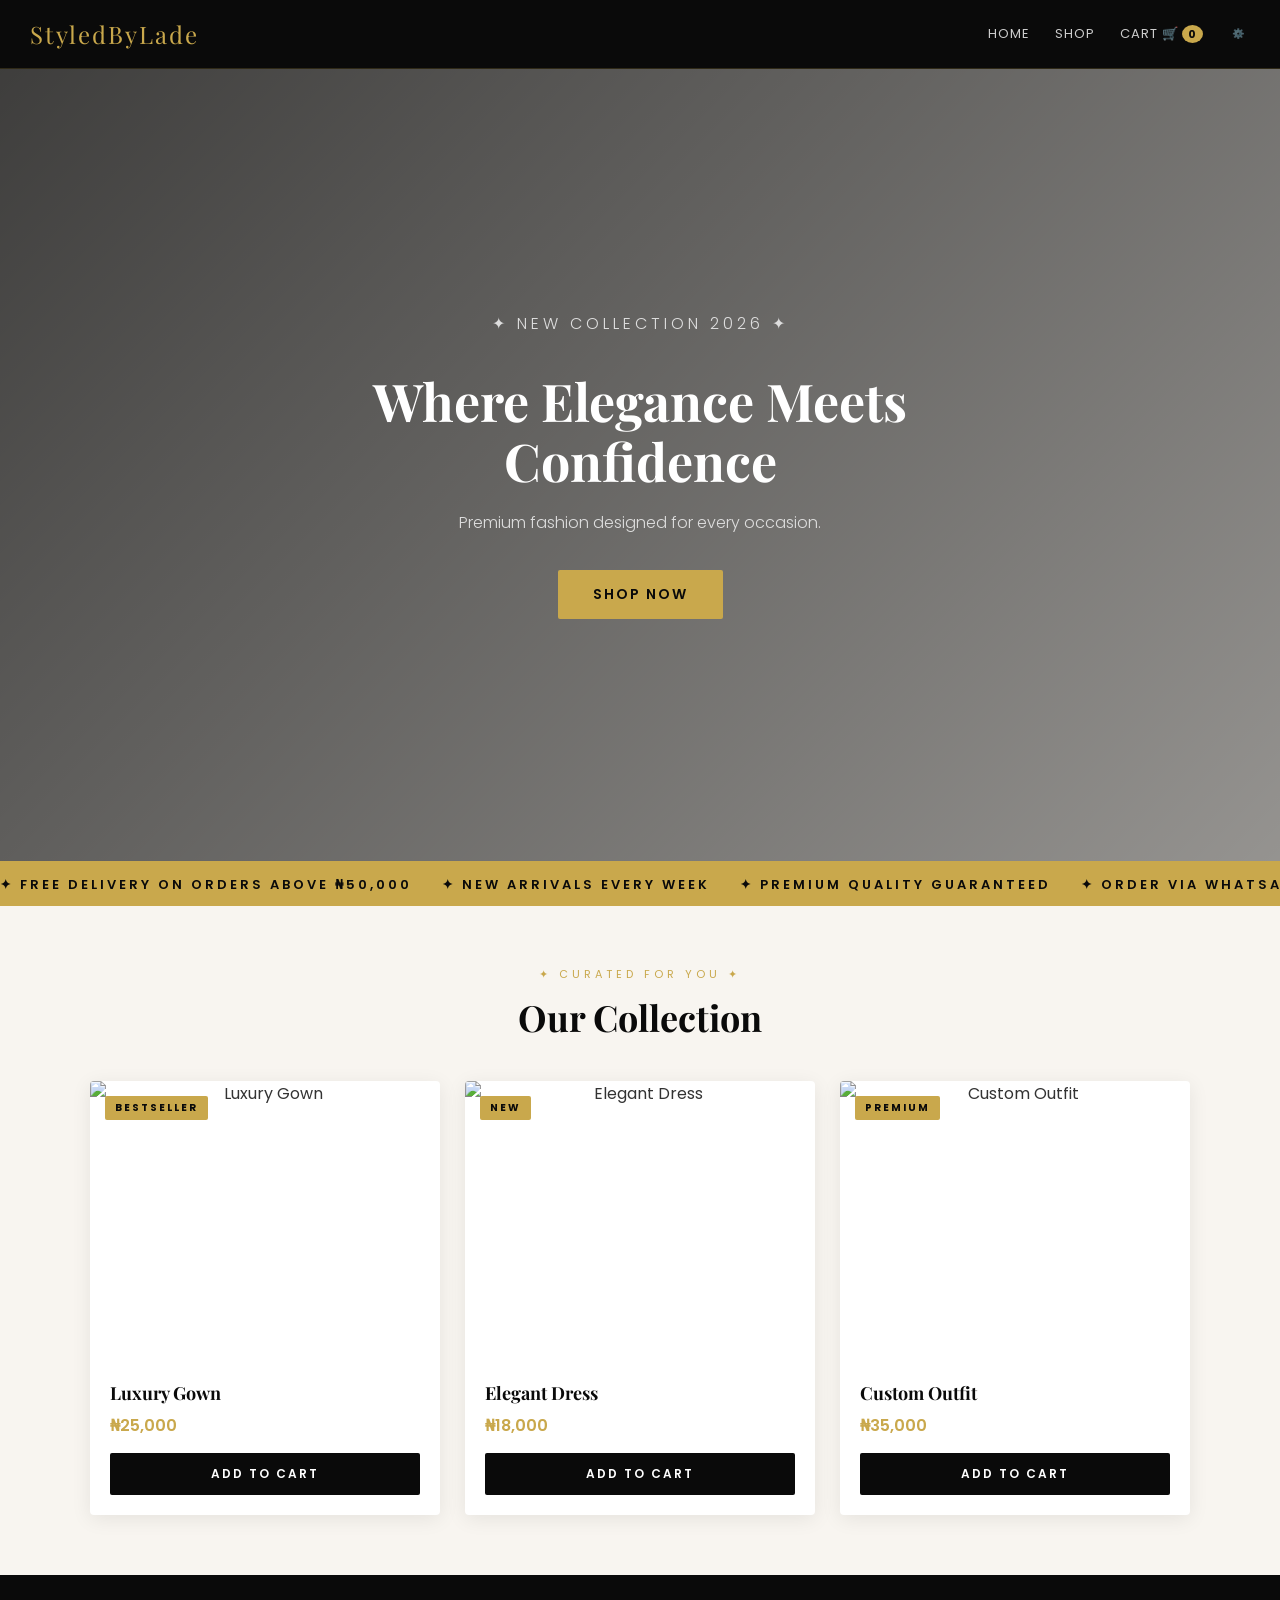
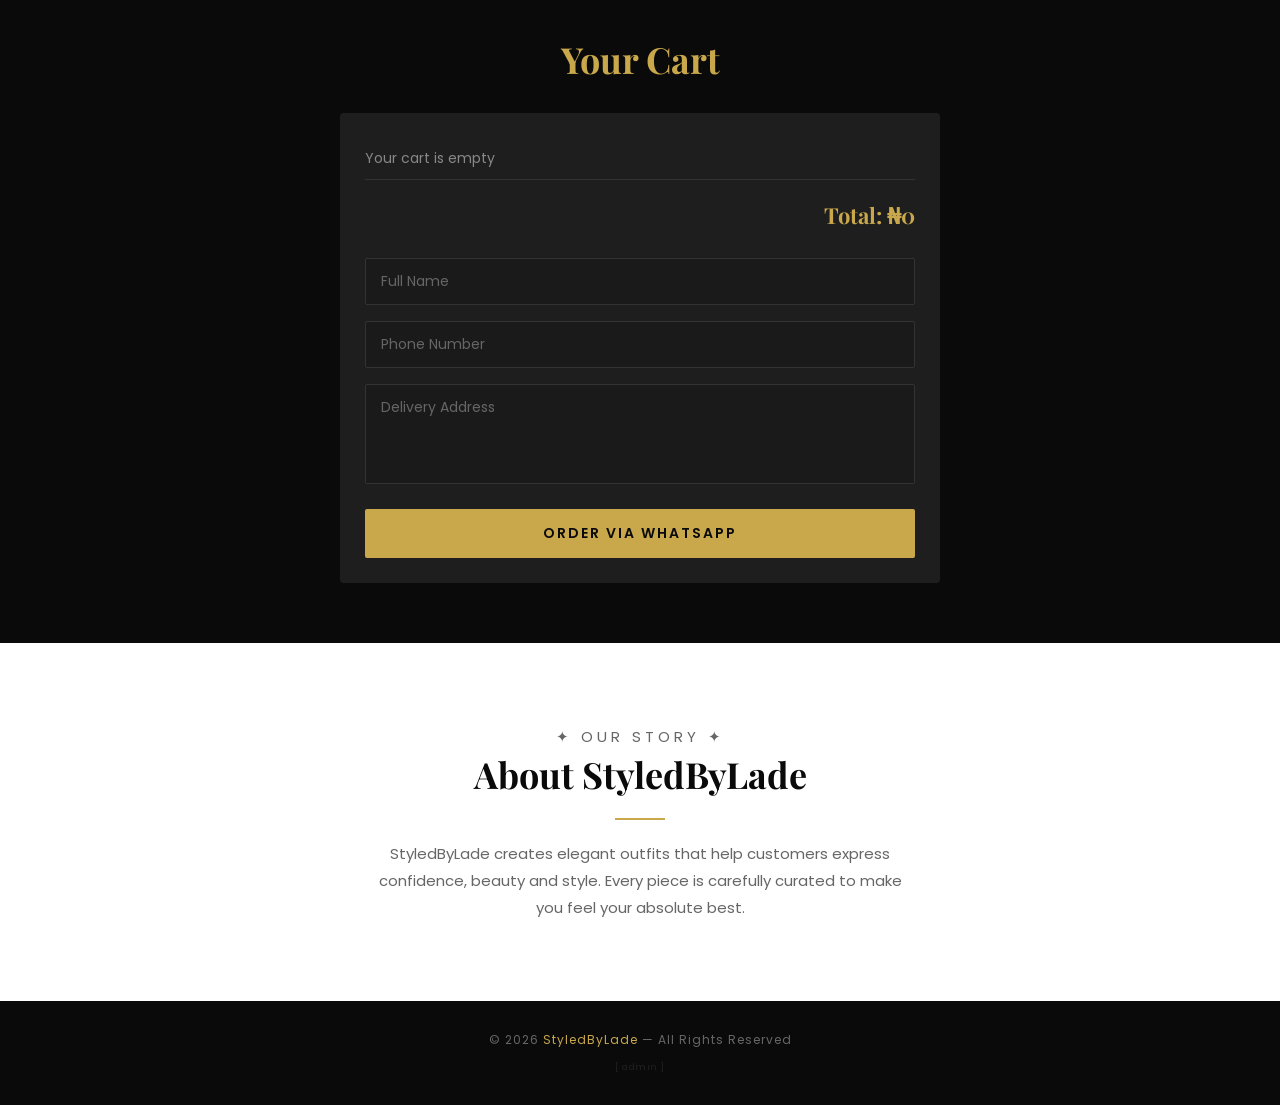
==== index.html @ d4e660d4 "Update index.html" ====
<!DOCTYPE html>
<html lang="en">
<head>
<meta charset="UTF-8">
<meta name="viewport" content="width=device-width, initial-scale=1.0">
<title>StyledByLade | Luxury Fashion</title>
<link href="https://fonts.googleapis.com/css2?family=Playfair+Display:wght@400;700&family=Poppins:wght@300;400;600&display=swap" rel="stylesheet">
<style>
* { margin:0; padding:0; box-sizing:border-box; }

:root {
  --gold: #c9a84c;
  --gold-light: #f0d080;
  --black: #0a0a0a;
  --dark: #111;
  --grey: #1e1e1e;
  --light: #f8f5f0;
  --text: #333;
}

body { background: var(--light); color: var(--text); font-family: 'Poppins', sans-serif; }

header {
  background: var(--black);
  padding: 18px 30px;
  display: flex;
  justify-content: space-between;
  align-items: center;
  position: sticky;
  top: 0;
  z-index: 100;
  border-bottom: 1px solid #c9a84c33;
  flex-wrap: wrap;
  gap: 15px;
}
.logo {
  font-family: 'Playfair Display', serif;
  font-size: 24px;
  color: var(--gold);
  letter-spacing: 2px;
}
nav {
  display: flex;
  align-items: center;
  gap: 5px;
  flex-wrap: wrap;
}
nav a {
  color: #ccc;
  text-decoration: none;
  font-size: 13px;
  padding: 6px 10px;
  letter-spacing: 1px;
  text-transform: uppercase;
  transition: color 0.2s;
  border-radius: 3px;
}
nav a:hover { color: var(--gold); background: rgba(201,168,76,0.08); }
.cart-count {
  background: var(--gold);
  color: var(--black);
  border-radius: 50%;
  padding: 1px 6px;
  font-size: 11px;
  font-weight: bold;
  margin-left: 3px;
}

/* ===== SUBTLE ADMIN LINK - HIDDEN IN PLAIN SIGHT ===== */
/* Very small, discreet, blends with the theme - only you will know */
.subtle-admin {
  color: #555 !important;
  font-size: 10px !important;
  letter-spacing: 0.5px !important;
  padding: 4px 6px !important;
  margin-left: 8px !important;
  background: transparent !important;
  border: none !important;
  opacity: 0.55 !important;
  transition: opacity 0.2s !important;
}
.subtle-admin:hover {
  opacity: 1 !important;
  color: var(--gold) !important;
  background: transparent !important;
}

/* Tiny admin link in footer - almost invisible but clickable */
.tiny-admin-footer {
  display: inline-block;
  margin-top: 12px;
  color: #444 !important;
  font-size: 9px !important;
  text-decoration: none;
  letter-spacing: 0.5px;
  opacity: 0.4;
  transition: opacity 0.2s;
}
.tiny-admin-footer:hover {
  opacity: 0.8;
  color: var(--gold) !important;
}

.hero {
  background: linear-gradient(135deg, rgba(0,0,0,0.75), rgba(0,0,0,0.4)),
              url("https://images.unsplash.com/photo-1496747611176-843222e1e57c") center/cover;
  height: 88vh;
  display: flex;
  align-items: center;
  justify-content: center;
  text-align: center;
  color: white;
  padding: 20px;
}
.hero-inner { max-width: 700px; }
.hero-tag {
  font-size: 12px;
  letter-spacing: 4px;
  text-transform: uppercase;
  color: var(--gold);
  margin-bottom: 20px;
}
.hero h1 {
  font-family: 'Playfair Display', serif;
  font-size: 52px;
  line-height: 1.15;
  margin-bottom: 20px;
}
.hero p { font-size: 16px; color: #ddd; margin-bottom: 35px; font-weight: 300; }
.btn-gold {
  background: var(--gold);
  color: var(--black);
  border: none;
  padding: 14px 35px;
  font-family: 'Poppins', sans-serif;
  font-weight: 600;
  font-size: 14px;
  letter-spacing: 2px;
  text-transform: uppercase;
  border-radius: 2px;
  cursor: pointer;
  transition: background 0.2s, transform 0.1s;
}
.btn-gold:hover { background: var(--gold-light); transform: scale(1.03); }

.marquee-strip {
  background: var(--gold);
  color: var(--black);
  padding: 10px 0;
  overflow: hidden;
  white-space: nowrap;
}
.marquee-inner {
  display: inline-block;
  animation: marquee 20s linear infinite;
  font-size: 13px;
  font-weight: 600;
  letter-spacing: 3px;
  text-transform: uppercase;
}
@keyframes marquee {
  from { transform: translateX(100vw); }
  to   { transform: translateX(-100%); }
}

.section {
  padding: 60px 20px;
  text-align: center;
}
.section-tag {
  font-size: 11px;
  letter-spacing: 4px;
  text-transform: uppercase;
  color: var(--gold);
  margin-bottom: 10px;
}
.section h2 {
  font-family: 'Playfair Display', serif;
  font-size: 36px;
  margin-bottom: 40px;
  color: var(--black);
}

.products {
  display: grid;
  grid-template-columns: 1fr;
  gap: 25px;
  max-width: 1100px;
  margin: 0 auto;
}
@media(min-width:700px) {
  .products { grid-template-columns: repeat(3, 1fr); }
}

.product {
  background: white;
  border-radius: 4px;
  overflow: hidden;
  box-shadow: 0 4px 20px rgba(0,0,0,0.08);
  transition: transform 0.2s, box-shadow 0.2s;
  position: relative;
}
.product:hover { transform: translateY(-5px); box-shadow: 0 10px 30px rgba(0,0,0,0.15); }

.product-badge {
  position: absolute;
  top: 15px;
  left: 15px;
  background: var(--gold);
  color: var(--black);
  font-size: 10px;
  font-weight: 700;
  letter-spacing: 2px;
  text-transform: uppercase;
  padding: 4px 10px;
  border-radius: 2px;
}

.product img {
  width: 100%;
  height: 280px;
  object-fit: cover;
  display: block;
}
.product-info { padding: 20px; text-align: left; }
.product-info h3 {
  font-family: 'Playfair Display', serif;
  font-size: 18px;
  margin-bottom: 8px;
  color: var(--black);
}
.product-price {
  font-size: 16px;
  font-weight: 600;
  color: var(--gold);
  margin-bottom: 15px;
}
.btn-cart {
  width: 100%;
  background: var(--black);
  color: white;
  border: none;
  padding: 12px;
  font-family: 'Poppins', sans-serif;
  font-size: 12px;
  font-weight: 600;
  letter-spacing: 2px;
  text-transform: uppercase;
  border-radius: 2px;
  cursor: pointer;
  transition: background 0.2s;
}
.btn-cart:hover { background: var(--gold); color: var(--black); }

.cart-section {
  background: var(--black);
  color: white;
  padding: 60px 20px;
}
.cart-section h2 {
  font-family: 'Playfair Display', serif;
  font-size: 36px;
  color: var(--gold);
  margin-bottom: 30px;
  text-align: center;
}
.cart-box {
  max-width: 600px;
  margin: 0 auto;
  background: var(--grey);
  border-radius: 4px;
  padding: 25px;
}
#cartItems p {
  border-bottom: 1px solid #333;
  padding: 10px 0;
  font-size: 14px;
  display: flex;
  justify-content: space-between;
}
#total {
  font-family: 'Playfair Display', serif;
  font-size: 22px;
  color: var(--gold);
  text-align: right;
  margin: 20px 0;
}
.cart-empty {
  color: #888;
  text-align: center;
  padding: 20px 0;
  font-size: 14px;
}

input, textarea {
  width: 100%;
  padding: 12px 15px;
  margin: 8px 0;
  border: 1px solid #333;
  background: #1a1a1a;
  color: white;
  font-family: 'Poppins', sans-serif;
  font-size: 14px;
  border-radius: 2px;
  outline: none;
  transition: border 0.2s;
}
input:focus, textarea:focus { border-color: var(--gold); }
input::placeholder, textarea::placeholder { color: #666; }
textarea { height: 100px; resize: none; }

.about-section {
  background: white;
  padding: 80px 20px;
  text-align: center;
}
.about-section h2 {
  font-family: 'Playfair Display', serif;
  font-size: 36px;
  margin-bottom: 20px;
  color: var(--black);
}
.about-section p {
  max-width: 550px;
  margin: 0 auto;
  color: #666;
  line-height: 1.8;
  font-size: 15px;
}
.gold-line {
  width: 50px;
  height: 2px;
  background: var(--gold);
  margin: 20px auto;
}

footer {
  background: var(--black);
  color: #666;
  text-align: center;
  padding: 30px 20px;
  font-size: 12px;
  letter-spacing: 1px;
}
footer span { color: var(--gold); }

#toast {
  display: none;
  position: fixed;
  bottom: 30px;
  left: 50%;
  transform: translateX(-50%);
  background: var(--gold);
  color: var(--black);
  padding: 12px 25px;
  border-radius: 2px;
  font-weight: 600;
  font-size: 13px;
  z-index: 9999;
  letter-spacing: 1px;
}

@media (max-width: 650px) {
  header { flex-direction: column; text-align: center; }
  nav { justify-content: center; }
  .hero h1 { font-size: 36px; }
}
</style>
</head>
<body>

<header>
  <div class="logo">StyledByLade</div>
  <nav>
    <a href="#home">HOME</a>
    <a href="#shop">SHOP</a>
    <a href="#cart">CART 🛒<span class="cart-count" id="cartCount">0</span></a>
    <!-- ============================================= -->
    <!-- SUBTLE ADMIN LINK - Very small, blends in     -->
    <!-- Regular customers won't notice it             -->
    <!-- ============================================= -->
    <a href="admin.html" class="subtle-admin" title="admin">⚙️</a>
  </nav>
</header>

<section class="hero" id="home">
  <div class="hero-inner">
    <p class="hero-tag">✦ New Collection 2026 ✦</p>
    <h1>Where Elegance Meets Confidence</h1>
    <p>Premium fashion designed for every occasion.</p>
    <button class="btn-gold" onclick="location.href='#shop'">Shop Now</button>
  </div>
</section>

<div class="marquee-strip">
  <span class="marquee-inner">
    ✦ FREE DELIVERY ON ORDERS ABOVE ₦50,000 &nbsp;&nbsp;&nbsp;
    ✦ NEW ARRIVALS EVERY WEEK &nbsp;&nbsp;&nbsp;
    ✦ PREMIUM QUALITY GUARANTEED &nbsp;&nbsp;&nbsp;
    ✦ ORDER VIA WHATSAPP &nbsp;&nbsp;&nbsp;
  </span>
</div>

<section class="section" id="shop">
  <p class="section-tag">✦ Curated For You ✦</p>
  <h2>Our Collection</h2>
  <div class="products" id="productsGrid"></div>
</section>

<section class="cart-section" id="cart">
  <h2>Your Cart</h2>
  <div class="cart-box">
    <div id="cartItems"><p class="cart-empty">Your cart is empty</p></div>
    <h3 id="total">Total: ₦0</h3>
    <input id="name" placeholder="Full Name">
    <input id="phone" placeholder="Phone Number">
    <textarea id="address" placeholder="Delivery Address"></textarea>
    <button class="btn-gold" style="width:100%;margin-top:10px" onclick="sendOrder()">
      ORDER VIA WHATSAPP
    </button>
  </div>
</section>

<section class="about-section">
  <p class="section-tag">✦ Our Story ✦</p>
  <h2>About StyledByLade</h2>
  <div class="gold-line"></div>
  <p>StyledByLade creates elegant outfits that help customers express confidence, beauty and style. Every piece is carefully curated to make you feel your absolute best.</p>
</section>

<footer>
  © 2026 <span>StyledByLade</span> — All Rights Reserved
  <br>
  <!-- ============================================= -->
  <!-- TINY ADMIN LINK IN FOOTER - almost invisible   -->
  <!-- Only you know it's there!                      -->
  <!-- ============================================= -->
  <a href="admin.html" class="tiny-admin-footer">[ admin ]</a>
</footer>

<div id="toast"></div>

<script>
  const defaultProducts = [
    { id:1, name:"Luxury Gown",   price:25000, img:"https://images.unsplash.com/photo-1496747611176-843222e1e57c", badge:"Bestseller" },
    { id:2, name:"Elegant Dress", price:18000, img:"https://images.unsplash.com/photo-1483985988355-763728e1935b", badge:"New" },
    { id:3, name:"Custom Outfit", price:35000, img:"https://images.unsplash.com/photo-1515886657613-9f3515b0c78f", badge:"Premium" }
  ];

  function getProducts() {
    const saved = localStorage.getItem('sbl_products');
    return saved ? JSON.parse(saved) : defaultProducts;
  }

  function renderProducts() {
    const products = getProducts();
    const grid = document.getElementById('productsGrid');
    grid.innerHTML = '';
    products.forEach(p => {
      grid.innerHTML += `
        <div class="product">
          ${p.badge ? `<span class="product-badge">${p.badge}</span>` : ''}
          <img src="${p.img}" alt="${p.name}" onerror="this.src='https://images.unsplash.com/photo-1515886657613-9f3515b0c78f'">
          <div class="product-info">
            <h3>${escapeHtml(p.name)}</h3>
            <p class="product-price">₦${p.price.toLocaleString()}</p>
            <button class="btn-cart" onclick="addCart('${escapeHtml(p.name)}', ${p.price})">Add To Cart</button>
          </div>
        </div>`;
    });
  }
  
  function escapeHtml(str) {
    if(!str) return '';
    return str.replace(/[&<>]/g, function(m) {
      if(m === '&') return '&amp;';
      if(m === '<') return '&lt;';
      if(m === '>') return '&gt;';
      return m;
    });
  }

  let cart = [];

  function addCart(name, price) {
    cart.push({ name, price });
    displayCart();
    document.getElementById('cartCount').textContent = cart.length;
    showToast('✦ Added to cart!');
  }

  function displayCart() {
    const items = document.getElementById('cartItems');
    let total = 0;
    if (cart.length === 0) {
      items.innerHTML = '<p class="cart-empty">Your cart is empty</p>';
    } else {
      items.innerHTML = '';
      cart.forEach((p, i) => {
        items.innerHTML += `<p><span>${escapeHtml(p.name)}</span><span>₦${p.price.toLocaleString()} <span style="color:#c00;cursor:pointer;margin-left:10px" onclick="removeCart(${i})">✕</span></span></p>`;
        total += p.price;
      });
    }
    document.getElementById('total').textContent = 'Total: ₦' + total.toLocaleString();
  }

  function removeCart(i) {
    cart.splice(i, 1);
    displayCart();
    document.getElementById('cartCount').textContent = cart.length;
  }

  function sendOrder() {
    if (cart.length === 0) { showToast('Your cart is empty!'); return; }
    const name    = document.getElementById('name').value;
    const phone   = document.getElementById('phone').value;
    const address = document.getElementById('address').value;
    if (!name || !phone || !address) { showToast('Please fill all fields!'); return; }

    let message = `Hello StyledByLade!%0A%0ACustomer: ${name}%0APhone: ${phone}%0AAddress: ${address}%0A%0AOrder:%0A`;
    let total = 0;
    cart.forEach(p => { message += `${p.name} - ₦${p.price.toLocaleString()}%0A`; total += p.price; });
    message += `%0ATotal: ₦${total.toLocaleString()}`;

    const orders = JSON.parse(localStorage.getItem('sbl_orders') || '[]');
    orders.push({ name, phone, address, items: [...cart], total, date: new Date().toLocaleString() });
    localStorage.setItem('sbl_orders', JSON.stringify(orders));

    window.open('https://wa.me/2347061172586?text=' + message, '_blank');
    showToast('✓ Order placed!');
  }

  function showToast(msg) {
    const t = document.getElementById('toast');
    t.textContent = msg;
    t.style.display = 'block';
    setTimeout(() => t.style.display = 'none', 2500);
  }
  
  function persistCart() {
    localStorage.setItem('sbl_cart_temp', JSON.stringify(cart));
  }
  setInterval(persistCart, 1000);
  
  window.addEventListener('load', () => {
    renderProducts();
    const savedCart = localStorage.getItem('sbl_cart_temp');
    if(savedCart) {
      try {
        cart = JSON.parse(savedCart);
        displayCart();
        document.getElementById('cartCount').textContent = cart.length;
      } catch(e) {}
    }
  });
</script>
</body>
</html>
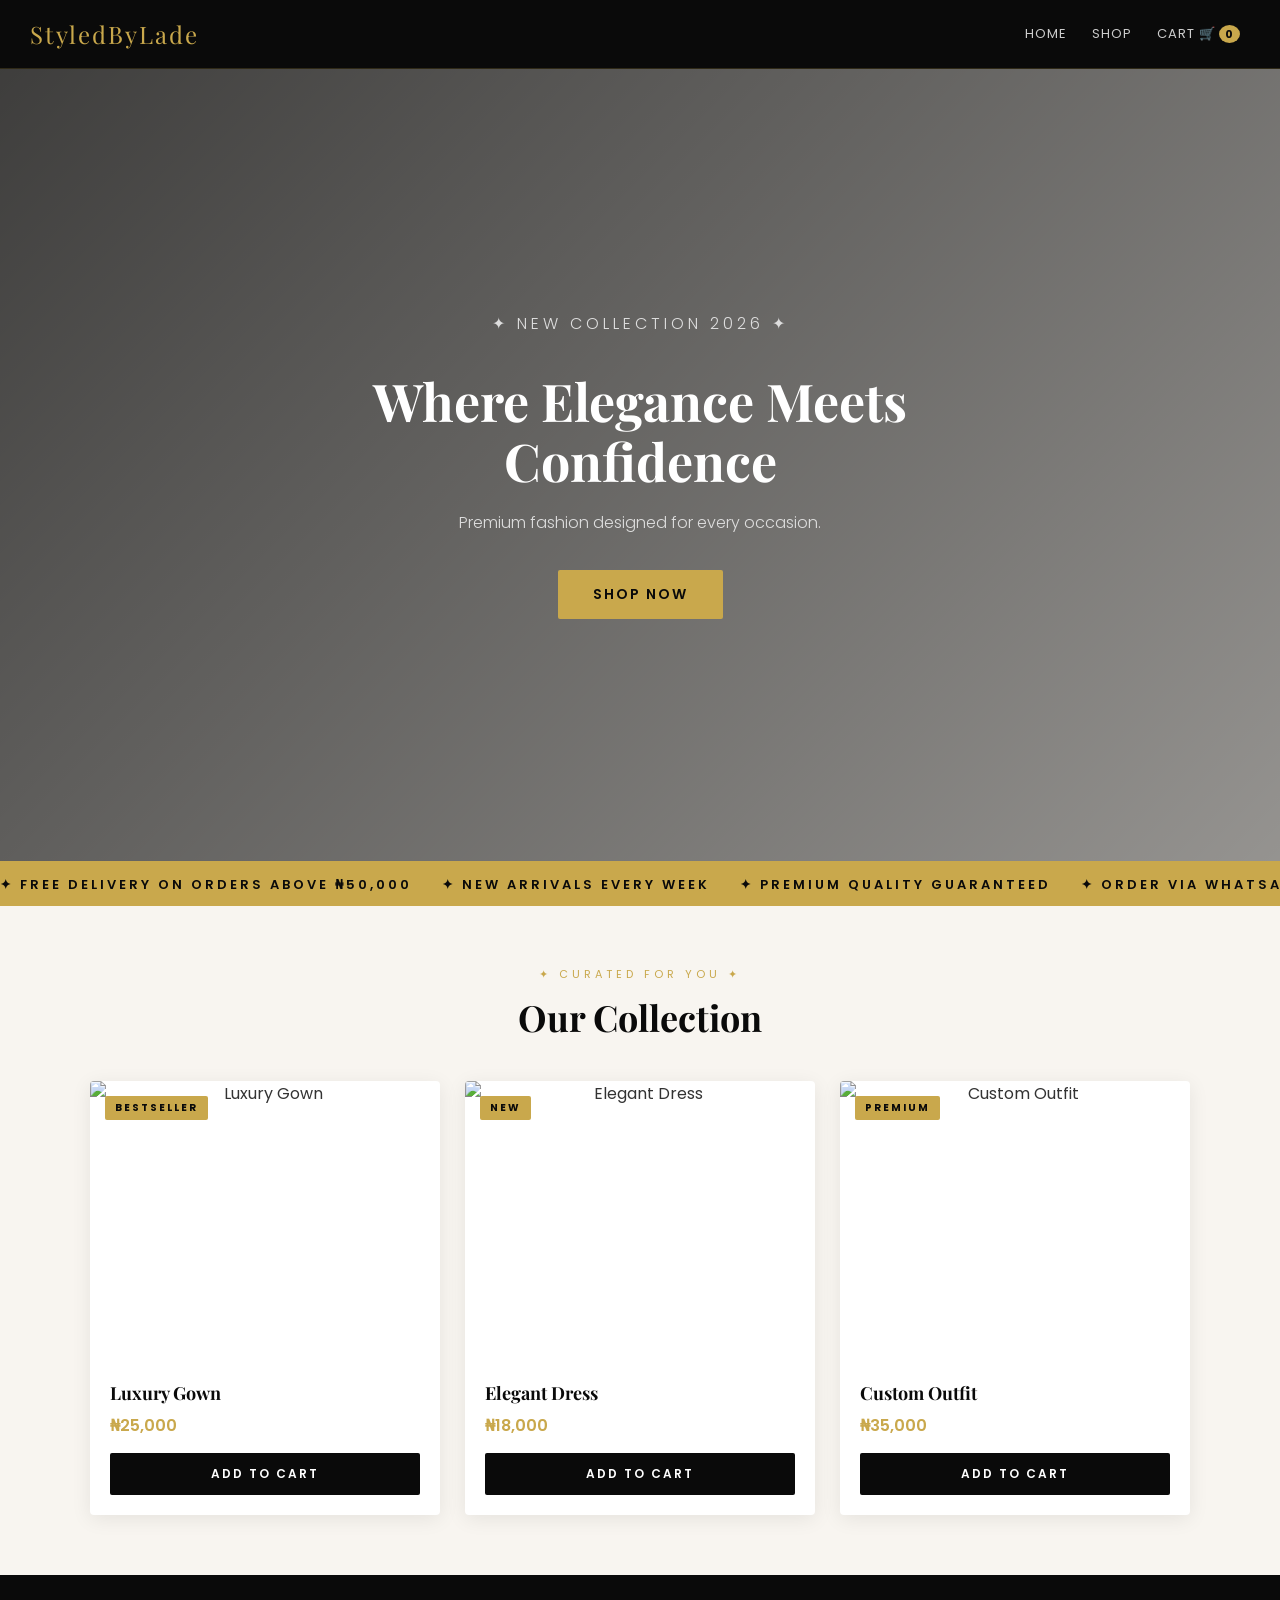
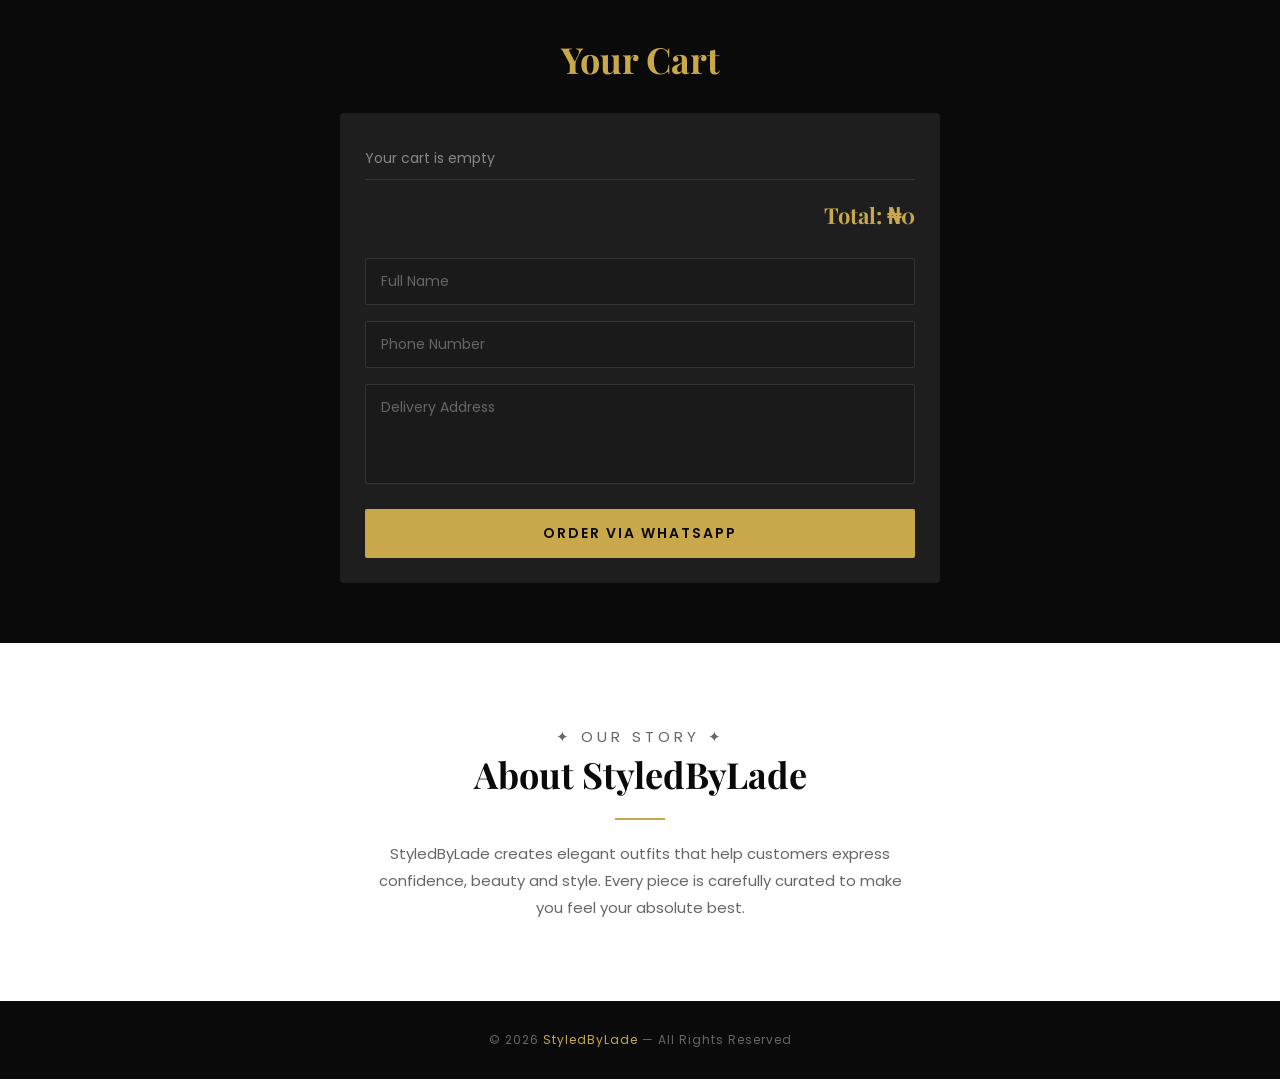
==== commit 793a1cbe: "Update index.html" ====
--- a/index.html
+++ b/index.html
@@ -66,41 +66,6 @@
   margin-left: 3px;
 }
 
-/* ===== SUBTLE ADMIN LINK - HIDDEN IN PLAIN SIGHT ===== */
-/* Very small, discreet, blends with the theme - only you will know */
-.subtle-admin {
-  color: #555 !important;
-  font-size: 10px !important;
-  letter-spacing: 0.5px !important;
-  padding: 4px 6px !important;
-  margin-left: 8px !important;
-  background: transparent !important;
-  border: none !important;
-  opacity: 0.55 !important;
-  transition: opacity 0.2s !important;
-}
-.subtle-admin:hover {
-  opacity: 1 !important;
-  color: var(--gold) !important;
-  background: transparent !important;
-}
-
-/* Tiny admin link in footer - almost invisible but clickable */
-.tiny-admin-footer {
-  display: inline-block;
-  margin-top: 12px;
-  color: #444 !important;
-  font-size: 9px !important;
-  text-decoration: none;
-  letter-spacing: 0.5px;
-  opacity: 0.4;
-  transition: opacity 0.2s;
-}
-.tiny-admin-footer:hover {
-  opacity: 0.8;
-  color: var(--gold) !important;
-}
-
 .hero {
   background: linear-gradient(135deg, rgba(0,0,0,0.75), rgba(0,0,0,0.4)),
               url("https://images.unsplash.com/photo-1496747611176-843222e1e57c") center/cover;
@@ -375,11 +340,6 @@
     <a href="#home">HOME</a>
     <a href="#shop">SHOP</a>
     <a href="#cart">CART 🛒<span class="cart-count" id="cartCount">0</span></a>
-    <!-- ============================================= -->
-    <!-- SUBTLE ADMIN LINK - Very small, blends in     -->
-    <!-- Regular customers won't notice it             -->
-    <!-- ============================================= -->
-    <a href="admin.html" class="subtle-admin" title="admin">⚙️</a>
   </nav>
 </header>
 
@@ -430,12 +390,6 @@
 
 <footer>
   © 2026 <span>StyledByLade</span> — All Rights Reserved
-  <br>
-  <!-- ============================================= -->
-  <!-- TINY ADMIN LINK IN FOOTER - almost invisible   -->
-  <!-- Only you know it's there!                      -->
-  <!-- ============================================= -->
-  <a href="admin.html" class="tiny-admin-footer">[ admin ]</a>
 </footer>
 
 <div id="toast"></div>
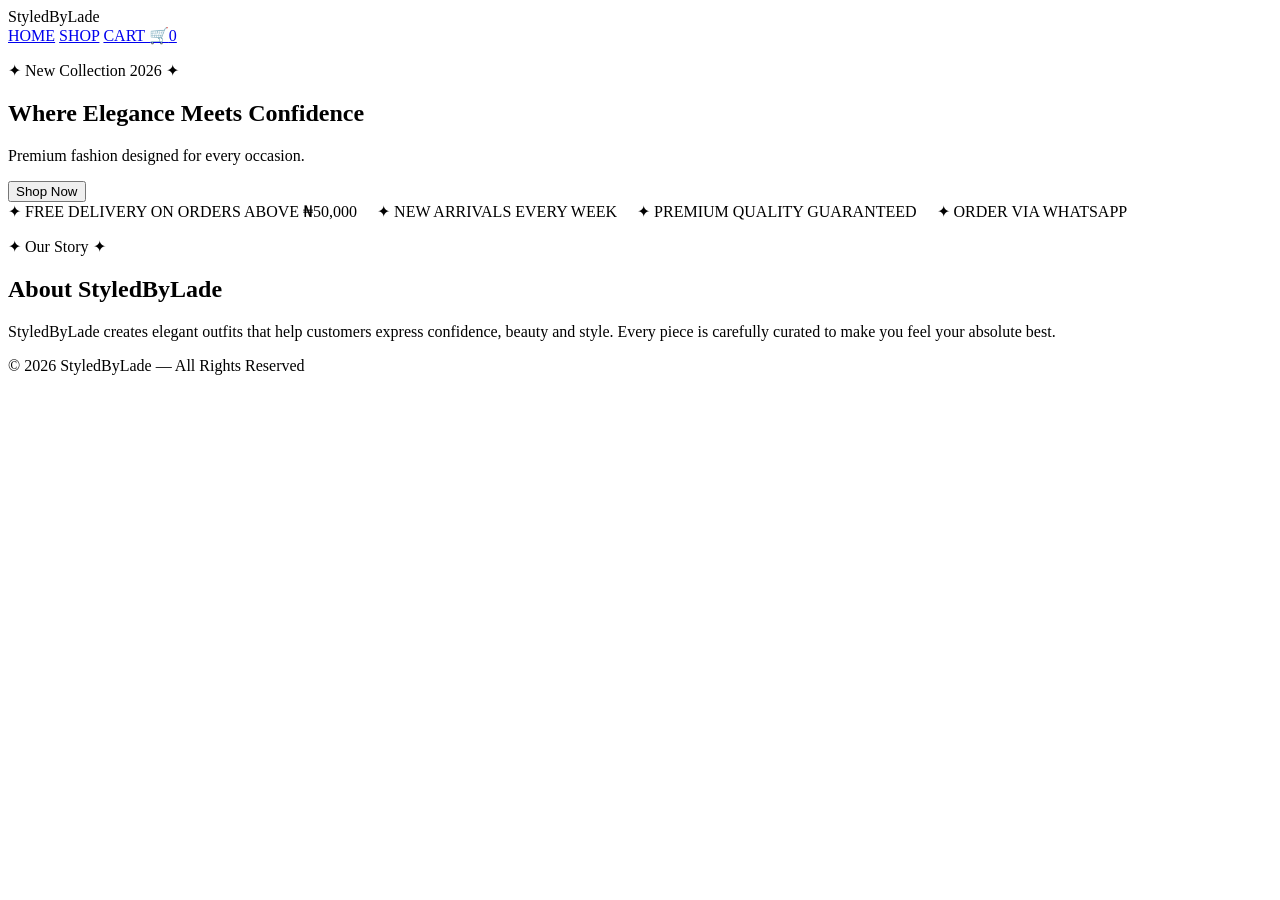
==== commit ac05fe23: "Update index.html" ====
--- a/index.html
+++ b/index.html
@@ -3,352 +3,27 @@
 <head>
 <meta charset="UTF-8">
 <meta name="viewport" content="width=device-width, initial-scale=1.0">
-<title>StyledByLade | Luxury Fashion</title>
+<title>StyledByLade | Home</title>
 <link href="https://fonts.googleapis.com/css2?family=Playfair+Display:wght@400;700&family=Poppins:wght@300;400;600&display=swap" rel="stylesheet">
-<style>
-* { margin:0; padding:0; box-sizing:border-box; }
-
-:root {
-  --gold: #c9a84c;
-  --gold-light: #f0d080;
-  --black: #0a0a0a;
-  --dark: #111;
-  --grey: #1e1e1e;
-  --light: #f8f5f0;
-  --text: #333;
-}
-
-body { background: var(--light); color: var(--text); font-family: 'Poppins', sans-serif; }
-
-header {
-  background: var(--black);
-  padding: 18px 30px;
-  display: flex;
-  justify-content: space-between;
-  align-items: center;
-  position: sticky;
-  top: 0;
-  z-index: 100;
-  border-bottom: 1px solid #c9a84c33;
-  flex-wrap: wrap;
-  gap: 15px;
-}
-.logo {
-  font-family: 'Playfair Display', serif;
-  font-size: 24px;
-  color: var(--gold);
-  letter-spacing: 2px;
-}
-nav {
-  display: flex;
-  align-items: center;
-  gap: 5px;
-  flex-wrap: wrap;
-}
-nav a {
-  color: #ccc;
-  text-decoration: none;
-  font-size: 13px;
-  padding: 6px 10px;
-  letter-spacing: 1px;
-  text-transform: uppercase;
-  transition: color 0.2s;
-  border-radius: 3px;
-}
-nav a:hover { color: var(--gold); background: rgba(201,168,76,0.08); }
-.cart-count {
-  background: var(--gold);
-  color: var(--black);
-  border-radius: 50%;
-  padding: 1px 6px;
-  font-size: 11px;
-  font-weight: bold;
-  margin-left: 3px;
-}
-
-.hero {
-  background: linear-gradient(135deg, rgba(0,0,0,0.75), rgba(0,0,0,0.4)),
-              url("https://images.unsplash.com/photo-1496747611176-843222e1e57c") center/cover;
-  height: 88vh;
-  display: flex;
-  align-items: center;
-  justify-content: center;
-  text-align: center;
-  color: white;
-  padding: 20px;
-}
-.hero-inner { max-width: 700px; }
-.hero-tag {
-  font-size: 12px;
-  letter-spacing: 4px;
-  text-transform: uppercase;
-  color: var(--gold);
-  margin-bottom: 20px;
-}
-.hero h1 {
-  font-family: 'Playfair Display', serif;
-  font-size: 52px;
-  line-height: 1.15;
-  margin-bottom: 20px;
-}
-.hero p { font-size: 16px; color: #ddd; margin-bottom: 35px; font-weight: 300; }
-.btn-gold {
-  background: var(--gold);
-  color: var(--black);
-  border: none;
-  padding: 14px 35px;
-  font-family: 'Poppins', sans-serif;
-  font-weight: 600;
-  font-size: 14px;
-  letter-spacing: 2px;
-  text-transform: uppercase;
-  border-radius: 2px;
-  cursor: pointer;
-  transition: background 0.2s, transform 0.1s;
-}
-.btn-gold:hover { background: var(--gold-light); transform: scale(1.03); }
-
-.marquee-strip {
-  background: var(--gold);
-  color: var(--black);
-  padding: 10px 0;
-  overflow: hidden;
-  white-space: nowrap;
-}
-.marquee-inner {
-  display: inline-block;
-  animation: marquee 20s linear infinite;
-  font-size: 13px;
-  font-weight: 600;
-  letter-spacing: 3px;
-  text-transform: uppercase;
-}
-@keyframes marquee {
-  from { transform: translateX(100vw); }
-  to   { transform: translateX(-100%); }
-}
-
-.section {
-  padding: 60px 20px;
-  text-align: center;
-}
-.section-tag {
-  font-size: 11px;
-  letter-spacing: 4px;
-  text-transform: uppercase;
-  color: var(--gold);
-  margin-bottom: 10px;
-}
-.section h2 {
-  font-family: 'Playfair Display', serif;
-  font-size: 36px;
-  margin-bottom: 40px;
-  color: var(--black);
-}
-
-.products {
-  display: grid;
-  grid-template-columns: 1fr;
-  gap: 25px;
-  max-width: 1100px;
-  margin: 0 auto;
-}
-@media(min-width:700px) {
-  .products { grid-template-columns: repeat(3, 1fr); }
-}
-
-.product {
-  background: white;
-  border-radius: 4px;
-  overflow: hidden;
-  box-shadow: 0 4px 20px rgba(0,0,0,0.08);
-  transition: transform 0.2s, box-shadow 0.2s;
-  position: relative;
-}
-.product:hover { transform: translateY(-5px); box-shadow: 0 10px 30px rgba(0,0,0,0.15); }
-
-.product-badge {
-  position: absolute;
-  top: 15px;
-  left: 15px;
-  background: var(--gold);
-  color: var(--black);
-  font-size: 10px;
-  font-weight: 700;
-  letter-spacing: 2px;
-  text-transform: uppercase;
-  padding: 4px 10px;
-  border-radius: 2px;
-}
-
-.product img {
-  width: 100%;
-  height: 280px;
-  object-fit: cover;
-  display: block;
-}
-.product-info { padding: 20px; text-align: left; }
-.product-info h3 {
-  font-family: 'Playfair Display', serif;
-  font-size: 18px;
-  margin-bottom: 8px;
-  color: var(--black);
-}
-.product-price {
-  font-size: 16px;
-  font-weight: 600;
-  color: var(--gold);
-  margin-bottom: 15px;
-}
-.btn-cart {
-  width: 100%;
-  background: var(--black);
-  color: white;
-  border: none;
-  padding: 12px;
-  font-family: 'Poppins', sans-serif;
-  font-size: 12px;
-  font-weight: 600;
-  letter-spacing: 2px;
-  text-transform: uppercase;
-  border-radius: 2px;
-  cursor: pointer;
-  transition: background 0.2s;
-}
-.btn-cart:hover { background: var(--gold); color: var(--black); }
-
-.cart-section {
-  background: var(--black);
-  color: white;
-  padding: 60px 20px;
-}
-.cart-section h2 {
-  font-family: 'Playfair Display', serif;
-  font-size: 36px;
-  color: var(--gold);
-  margin-bottom: 30px;
-  text-align: center;
-}
-.cart-box {
-  max-width: 600px;
-  margin: 0 auto;
-  background: var(--grey);
-  border-radius: 4px;
-  padding: 25px;
-}
-#cartItems p {
-  border-bottom: 1px solid #333;
-  padding: 10px 0;
-  font-size: 14px;
-  display: flex;
-  justify-content: space-between;
-}
-#total {
-  font-family: 'Playfair Display', serif;
-  font-size: 22px;
-  color: var(--gold);
-  text-align: right;
-  margin: 20px 0;
-}
-.cart-empty {
-  color: #888;
-  text-align: center;
-  padding: 20px 0;
-  font-size: 14px;
-}
-
-input, textarea {
-  width: 100%;
-  padding: 12px 15px;
-  margin: 8px 0;
-  border: 1px solid #333;
-  background: #1a1a1a;
-  color: white;
-  font-family: 'Poppins', sans-serif;
-  font-size: 14px;
-  border-radius: 2px;
-  outline: none;
-  transition: border 0.2s;
-}
-input:focus, textarea:focus { border-color: var(--gold); }
-input::placeholder, textarea::placeholder { color: #666; }
-textarea { height: 100px; resize: none; }
-
-.about-section {
-  background: white;
-  padding: 80px 20px;
-  text-align: center;
-}
-.about-section h2 {
-  font-family: 'Playfair Display', serif;
-  font-size: 36px;
-  margin-bottom: 20px;
-  color: var(--black);
-}
-.about-section p {
-  max-width: 550px;
-  margin: 0 auto;
-  color: #666;
-  line-height: 1.8;
-  font-size: 15px;
-}
-.gold-line {
-  width: 50px;
-  height: 2px;
-  background: var(--gold);
-  margin: 20px auto;
-}
-
-footer {
-  background: var(--black);
-  color: #666;
-  text-align: center;
-  padding: 30px 20px;
-  font-size: 12px;
-  letter-spacing: 1px;
-}
-footer span { color: var(--gold); }
-
-#toast {
-  display: none;
-  position: fixed;
-  bottom: 30px;
-  left: 50%;
-  transform: translateX(-50%);
-  background: var(--gold);
-  color: var(--black);
-  padding: 12px 25px;
-  border-radius: 2px;
-  font-weight: 600;
-  font-size: 13px;
-  z-index: 9999;
-  letter-spacing: 1px;
-}
-
-@media (max-width: 650px) {
-  header { flex-direction: column; text-align: center; }
-  nav { justify-content: center; }
-  .hero h1 { font-size: 36px; }
-}
-</style>
+<link rel="stylesheet" href="style.css">
 </head>
 <body>
 
 <header>
   <div class="logo">StyledByLade</div>
   <nav>
-    <a href="#home">HOME</a>
-    <a href="#shop">SHOP</a>
-    <a href="#cart">CART 🛒<span class="cart-count" id="cartCount">0</span></a>
+    <a href="index.html" class="active">HOME</a>
+    <a href="shop.html">SHOP</a>
+    <a href="cart.html">CART 🛒<span class="cart-count" id="cartCount">0</span></a>
   </nav>
 </header>
 
-<section class="hero" id="home">
+<section class="hero">
   <div class="hero-inner">
     <p class="hero-tag">✦ New Collection 2026 ✦</p>
     <h1>Where Elegance Meets Confidence</h1>
     <p>Premium fashion designed for every occasion.</p>
-    <button class="btn-gold" onclick="location.href='#shop'">Shop Now</button>
+    <button class="btn-gold" onclick="location.href='shop.html'">Shop Now</button>
   </div>
 </section>
 
@@ -361,26 +36,6 @@
   </span>
 </div>
 
-<section class="section" id="shop">
-  <p class="section-tag">✦ Curated For You ✦</p>
-  <h2>Our Collection</h2>
-  <div class="products" id="productsGrid"></div>
-</section>
-
-<section class="cart-section" id="cart">
-  <h2>Your Cart</h2>
-  <div class="cart-box">
-    <div id="cartItems"><p class="cart-empty">Your cart is empty</p></div>
-    <h3 id="total">Total: ₦0</h3>
-    <input id="name" placeholder="Full Name">
-    <input id="phone" placeholder="Phone Number">
-    <textarea id="address" placeholder="Delivery Address"></textarea>
-    <button class="btn-gold" style="width:100%;margin-top:10px" onclick="sendOrder()">
-      ORDER VIA WHATSAPP
-    </button>
-  </div>
-</section>
-
 <section class="about-section">
   <p class="section-tag">✦ Our Story ✦</p>
   <h2>About StyledByLade</h2>
@@ -392,121 +47,6 @@
   © 2026 <span>StyledByLade</span> — All Rights Reserved
 </footer>
 
-<div id="toast"></div>
-
-<script>
-  const defaultProducts = [
-    { id:1, name:"Luxury Gown",   price:25000, img:"https://images.unsplash.com/photo-1496747611176-843222e1e57c", badge:"Bestseller" },
-    { id:2, name:"Elegant Dress", price:18000, img:"https://images.unsplash.com/photo-1483985988355-763728e1935b", badge:"New" },
-    { id:3, name:"Custom Outfit", price:35000, img:"https://images.unsplash.com/photo-1515886657613-9f3515b0c78f", badge:"Premium" }
-  ];
-
-  function getProducts() {
-    const saved = localStorage.getItem('sbl_products');
-    return saved ? JSON.parse(saved) : defaultProducts;
-  }
-
-  function renderProducts() {
-    const products = getProducts();
-    const grid = document.getElementById('productsGrid');
-    grid.innerHTML = '';
-    products.forEach(p => {
-      grid.innerHTML += `
-        <div class="product">
-          ${p.badge ? `<span class="product-badge">${p.badge}</span>` : ''}
-          <img src="${p.img}" alt="${p.name}" onerror="this.src='https://images.unsplash.com/photo-1515886657613-9f3515b0c78f'">
-          <div class="product-info">
-            <h3>${escapeHtml(p.name)}</h3>
-            <p class="product-price">₦${p.price.toLocaleString()}</p>
-            <button class="btn-cart" onclick="addCart('${escapeHtml(p.name)}', ${p.price})">Add To Cart</button>
-          </div>
-        </div>`;
-    });
-  }
-  
-  function escapeHtml(str) {
-    if(!str) return '';
-    return str.replace(/[&<>]/g, function(m) {
-      if(m === '&') return '&amp;';
-      if(m === '<') return '&lt;';
-      if(m === '>') return '&gt;';
-      return m;
-    });
-  }
-
-  let cart = [];
-
-  function addCart(name, price) {
-    cart.push({ name, price });
-    displayCart();
-    document.getElementById('cartCount').textContent = cart.length;
-    showToast('✦ Added to cart!');
-  }
-
-  function displayCart() {
-    const items = document.getElementById('cartItems');
-    let total = 0;
-    if (cart.length === 0) {
-      items.innerHTML = '<p class="cart-empty">Your cart is empty</p>';
-    } else {
-      items.innerHTML = '';
-      cart.forEach((p, i) => {
-        items.innerHTML += `<p><span>${escapeHtml(p.name)}</span><span>₦${p.price.toLocaleString()} <span style="color:#c00;cursor:pointer;margin-left:10px" onclick="removeCart(${i})">✕</span></span></p>`;
-        total += p.price;
-      });
-    }
-    document.getElementById('total').textContent = 'Total: ₦' + total.toLocaleString();
-  }
-
-  function removeCart(i) {
-    cart.splice(i, 1);
-    displayCart();
-    document.getElementById('cartCount').textContent = cart.length;
-  }
-
-  function sendOrder() {
-    if (cart.length === 0) { showToast('Your cart is empty!'); return; }
-    const name    = document.getElementById('name').value;
-    const phone   = document.getElementById('phone').value;
-    const address = document.getElementById('address').value;
-    if (!name || !phone || !address) { showToast('Please fill all fields!'); return; }
-
-    let message = `Hello StyledByLade!%0A%0ACustomer: ${name}%0APhone: ${phone}%0AAddress: ${address}%0A%0AOrder:%0A`;
-    let total = 0;
-    cart.forEach(p => { message += `${p.name} - ₦${p.price.toLocaleString()}%0A`; total += p.price; });
-    message += `%0ATotal: ₦${total.toLocaleString()}`;
-
-    const orders = JSON.parse(localStorage.getItem('sbl_orders') || '[]');
-    orders.push({ name, phone, address, items: [...cart], total, date: new Date().toLocaleString() });
-    localStorage.setItem('sbl_orders', JSON.stringify(orders));
-
-    window.open('https://wa.me/2347061172586?text=' + message, '_blank');
-    showToast('✓ Order placed!');
-  }
-
-  function showToast(msg) {
-    const t = document.getElementById('toast');
-    t.textContent = msg;
-    t.style.display = 'block';
-    setTimeout(() => t.style.display = 'none', 2500);
-  }
-  
-  function persistCart() {
-    localStorage.setItem('sbl_cart_temp', JSON.stringify(cart));
-  }
-  setInterval(persistCart, 1000);
-  
-  window.addEventListener('load', () => {
-    renderProducts();
-    const savedCart = localStorage.getItem('sbl_cart_temp');
-    if(savedCart) {
-      try {
-        cart = JSON.parse(savedCart);
-        displayCart();
-        document.getElementById('cartCount').textContent = cart.length;
-      } catch(e) {}
-    }
-  });
-</script>
+<script src="cart-script.js"></script>
 </body>
 </html>
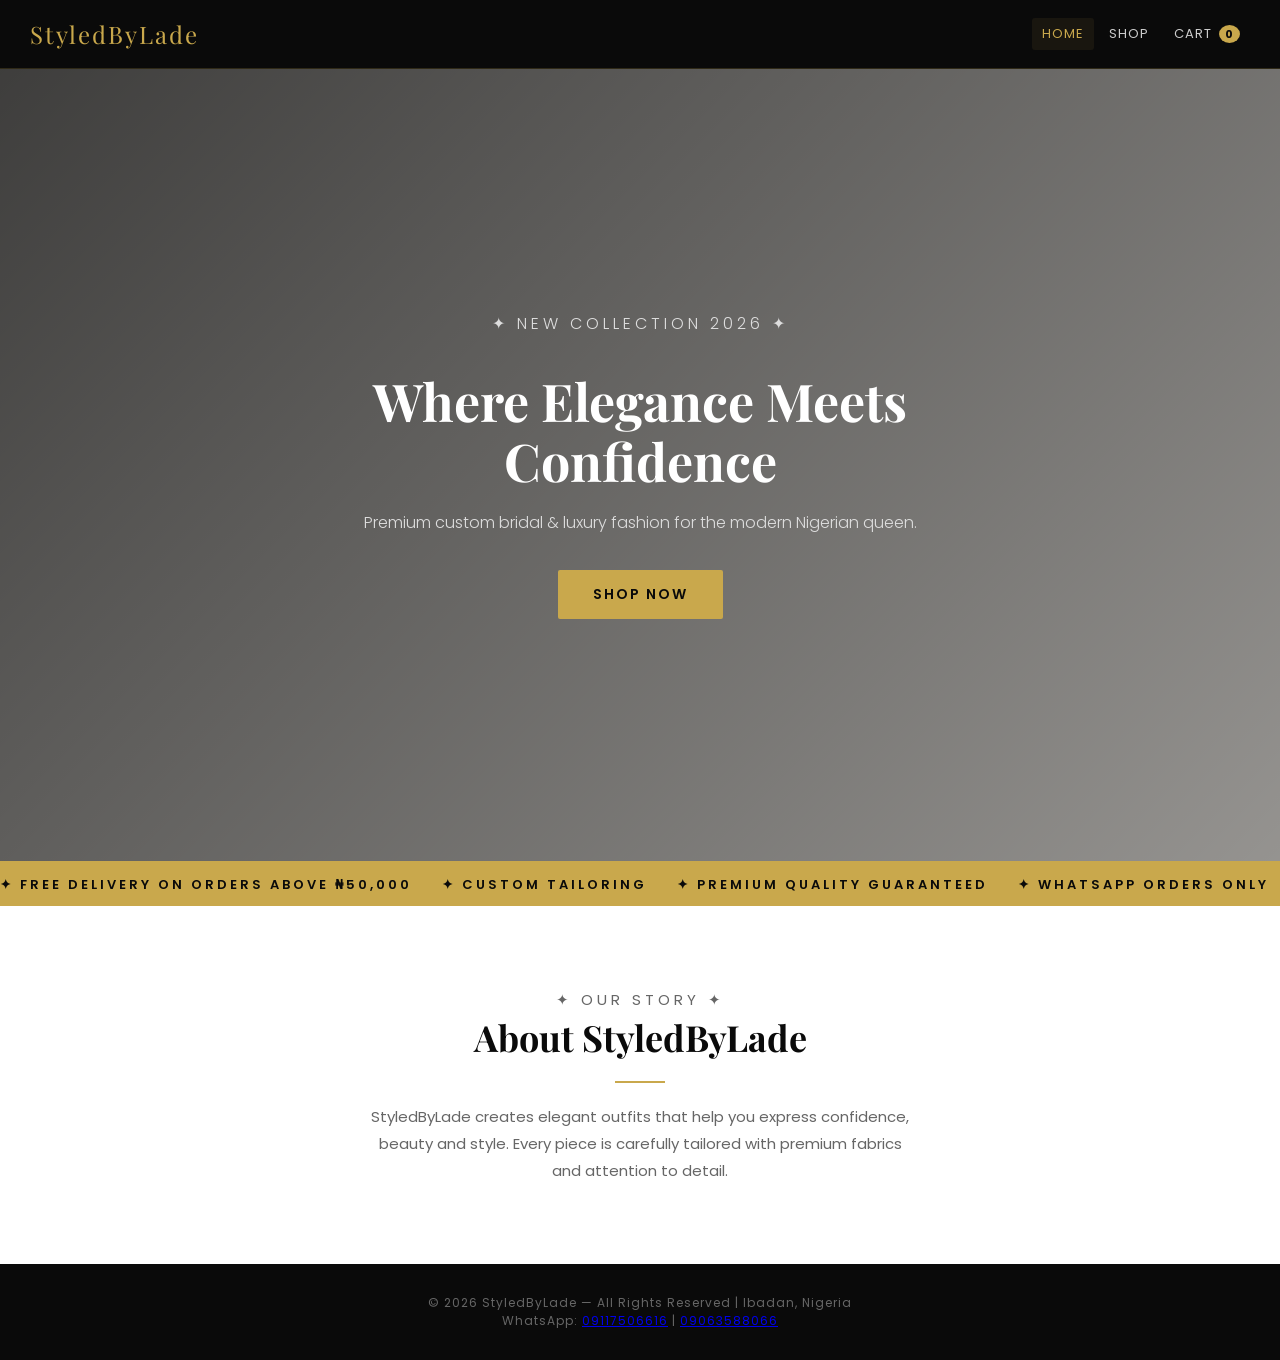
==== commit 76c8710b: "Update index.html" ====
--- a/index.html
+++ b/index.html
@@ -1,52 +1,53 @@
 <!DOCTYPE html>
 <html lang="en">
 <head>
-<meta charset="UTF-8">
-<meta name="viewport" content="width=device-width, initial-scale=1.0">
-<title>StyledByLade | Home</title>
-<link href="https://fonts.googleapis.com/css2?family=Playfair+Display:wght@400;700&family=Poppins:wght@300;400;600&display=swap" rel="stylesheet">
-<link rel="stylesheet" href="style.css">
+    <meta charset="UTF-8">
+    <meta name="viewport" content="width=device-width, initial-scale=1.0">
+    <meta name="description" content="StyledByLade - Premium elegant custom fashion & bridal wear in Nigeria.">
+    <title>StyledByLade | Home</title>
+    <link href="https://fonts.googleapis.com/css2?family=Playfair+Display:wght@400;700&family=Poppins:wght@300;400;600&display=swap" rel="stylesheet">
+    <link rel="stylesheet" href="style.css">
 </head>
 <body>
+    <header>
+        <div class="logo">StyledByLade</div>
+        <nav>
+            <a href="index.html" class="active">HOME</a>
+            <a href="shop.html">SHOP</a>
+            <a href="cart.html">CART <span class="cart-count" id="cartCount">0</span></a>
+        </nav>
+    </header>
 
-<header>
-  <div class="logo">StyledByLade</div>
-  <nav>
-    <a href="index.html" class="active">HOME</a>
-    <a href="shop.html">SHOP</a>
-    <a href="cart.html">CART 🛒<span class="cart-count" id="cartCount">0</span></a>
-  </nav>
-</header>
+    <section class="hero">
+        <div class="hero-inner">
+            <p class="hero-tag">✦ New Collection 2026 ✦</p>
+            <h1>Where Elegance Meets Confidence</h1>
+            <p>Premium custom bridal & luxury fashion for the modern Nigerian queen.</p>
+            <button class="btn-gold" onclick="location.href='shop.html'">Shop Now</button>
+        </div>
+    </section>
 
-<section class="hero">
-  <div class="hero-inner">
-    <p class="hero-tag">✦ New Collection 2026 ✦</p>
-    <h1>Where Elegance Meets Confidence</h1>
-    <p>Premium fashion designed for every occasion.</p>
-    <button class="btn-gold" onclick="location.href='shop.html'">Shop Now</button>
-  </div>
-</section>
+    <div class="marquee-strip">
+        <span class="marquee-inner">
+            ✦ FREE DELIVERY ON ORDERS ABOVE ₦50,000 &nbsp;&nbsp;&nbsp;
+            ✦ CUSTOM TAILORING &nbsp;&nbsp;&nbsp;
+            ✦ PREMIUM QUALITY GUARANTEED &nbsp;&nbsp;&nbsp;
+            ✦ WHATSAPP ORDERS ONLY &nbsp;&nbsp;&nbsp;
+        </span>
+    </div>
 
-<div class="marquee-strip">
-  <span class="marquee-inner">
-    ✦ FREE DELIVERY ON ORDERS ABOVE ₦50,000 &nbsp;&nbsp;&nbsp;
-    ✦ NEW ARRIVALS EVERY WEEK &nbsp;&nbsp;&nbsp;
-    ✦ PREMIUM QUALITY GUARANTEED &nbsp;&nbsp;&nbsp;
-    ✦ ORDER VIA WHATSAPP &nbsp;&nbsp;&nbsp;
-  </span>
-</div>
+    <section class="about-section">
+        <p class="section-tag">✦ Our Story ✦</p>
+        <h2>About StyledByLade</h2>
+        <div class="gold-line"></div>
+        <p>StyledByLade creates elegant outfits that help you express confidence, beauty and style. Every piece is carefully tailored with premium fabrics and attention to detail.</p>
+    </section>
 
-<section class="about-section">
-  <p class="section-tag">✦ Our Story ✦</p>
-  <h2>About StyledByLade</h2>
-  <div class="gold-line"></div>
-  <p>StyledByLade creates elegant outfits that help customers express confidence, beauty and style. Every piece is carefully curated to make you feel your absolute best.</p>
-</section>
+    <footer>
+        © 2026 StyledByLade — All Rights Reserved | Ibadan, Nigeria<br>
+        WhatsApp: <a href="https://wa.me/2349117506616">09117506616</a> | <a href="https://wa.me/2349063588066">09063588066</a>
+    </footer>
 
-<footer>
-  © 2026 <span>StyledByLade</span> — All Rights Reserved
-</footer>
-
-<script src="cart-script.js"></script>
+    <script src="cart-script.js"></script>
 </body>
 </html>
--- a/style.css
+++ b/style.css
@@ -0,0 +1,323 @@
+* { margin:0; padding:0; box-sizing:border-box; }
+
+:root {
+  --gold: #c9a84c;
+  --gold-light: #f0d080;
+  --black: #0a0a0a;
+  --dark: #111;
+  --grey: #1e1e1e;
+  --light: #f8f5f0;
+  --text: #333;
+}
+
+body { background: var(--light); color: var(--text); font-family: 'Poppins', sans-serif; }
+
+header {
+  background: var(--black);
+  padding: 18px 30px;
+  display: flex;
+  justify-content: space-between;
+  align-items: center;
+  position: sticky;
+  top: 0;
+  z-index: 100;
+  border-bottom: 1px solid #c9a84c33;
+  flex-wrap: wrap;
+  gap: 15px;
+}
+.logo {
+  font-family: 'Playfair Display', serif;
+  font-size: 24px;
+  color: var(--gold);
+  letter-spacing: 2px;
+}
+nav {
+  display: flex;
+  align-items: center;
+  gap: 5px;
+  flex-wrap: wrap;
+}
+nav a {
+  color: #ccc;
+  text-decoration: none;
+  font-size: 13px;
+  padding: 6px 10px;
+  letter-spacing: 1px;
+  text-transform: uppercase;
+  transition: color 0.2s;
+  border-radius: 3px;
+}
+nav a:hover, nav a.active { color: var(--gold); background: rgba(201,168,76,0.08); }
+.cart-count {
+  background: var(--gold);
+  color: var(--black);
+  border-radius: 50%;
+  padding: 1px 6px;
+  font-size: 11px;
+  font-weight: bold;
+  margin-left: 3px;
+}
+
+.hero {
+  background: linear-gradient(135deg, rgba(0,0,0,0.75), rgba(0,0,0,0.4)),
+              url("https://images.unsplash.com/photo-1496747611176-843222e1e57c") center/cover;
+  height: 88vh;
+  display: flex;
+  align-items: center;
+  justify-content: center;
+  text-align: center;
+  color: white;
+  padding: 20px;
+}
+.hero-inner { max-width: 700px; }
+.hero-tag {
+  font-size: 12px;
+  letter-spacing: 4px;
+  text-transform: uppercase;
+  color: var(--gold);
+  margin-bottom: 20px;
+}
+.hero h1 {
+  font-family: 'Playfair Display', serif;
+  font-size: 52px;
+  line-height: 1.15;
+  margin-bottom: 20px;
+}
+.hero p { font-size: 16px; color: #ddd; margin-bottom: 35px; font-weight: 300; }
+.btn-gold {
+  background: var(--gold);
+  color: var(--black);
+  border: none;
+  padding: 14px 35px;
+  font-family: 'Poppins', sans-serif;
+  font-weight: 600;
+  font-size: 14px;
+  letter-spacing: 2px;
+  text-transform: uppercase;
+  border-radius: 2px;
+  cursor: pointer;
+  transition: background 0.2s, transform 0.1s;
+}
+.btn-gold:hover { background: var(--gold-light); transform: scale(1.03); }
+
+.marquee-strip {
+  background: var(--gold);
+  color: var(--black);
+  padding: 10px 0;
+  overflow: hidden;
+  white-space: nowrap;
+}
+.marquee-inner {
+  display: inline-block;
+  animation: marquee 20s linear infinite;
+  font-size: 13px;
+  font-weight: 600;
+  letter-spacing: 3px;
+  text-transform: uppercase;
+}
+@keyframes marquee {
+  from { transform: translateX(100vw); }
+  to   { transform: translateX(-100%); }
+}
+
+.section {
+  padding: 60px 20px;
+  text-align: center;
+}
+.section-tag {
+  font-size: 11px;
+  letter-spacing: 4px;
+  text-transform: uppercase;
+  color: var(--gold);
+  margin-bottom: 10px;
+}
+.section h2 {
+  font-family: 'Playfair Display', serif;
+  font-size: 36px;
+  margin-bottom: 40px;
+  color: var(--black);
+}
+
+.products {
+  display: grid;
+  grid-template-columns: 1fr;
+  gap: 25px;
+  max-width: 1100px;
+  margin: 0 auto;
+}
+@media(min-width:700px) {
+  .products { grid-template-columns: repeat(3, 1fr); }
+}
+
+.product {
+  background: white;
+  border-radius: 4px;
+  overflow: hidden;
+  box-shadow: 0 4px 20px rgba(0,0,0,0.08);
+  transition: transform 0.2s, box-shadow 0.2s;
+  position: relative;
+}
+.product:hover { transform: translateY(-5px); box-shadow: 0 10px 30px rgba(0,0,0,0.15); }
+
+.product-badge {
+  position: absolute;
+  top: 15px;
+  left: 15px;
+  background: var(--gold);
+  color: var(--black);
+  font-size: 10px;
+  font-weight: 700;
+  letter-spacing: 2px;
+  text-transform: uppercase;
+  padding: 4px 10px;
+  border-radius: 2px;
+}
+
+.product img {
+  width: 100%;
+  height: 280px;
+  object-fit: cover;
+  display: block;
+}
+.product-info { padding: 20px; text-align: left; }
+.product-info h3 {
+  font-family: 'Playfair Display', serif;
+  font-size: 18px;
+  margin-bottom: 8px;
+  color: var(--black);
+}
+.product-price {
+  font-size: 16px;
+  font-weight: 600;
+  color: var(--gold);
+  margin-bottom: 15px;
+}
+.btn-cart {
+  width: 100%;
+  background: var(--black);
+  color: white;
+  border: none;
+  padding: 12px;
+  font-family: 'Poppins', sans-serif;
+  font-size: 12px;
+  font-weight: 600;
+  letter-spacing: 2px;
+  text-transform: uppercase;
+  border-radius: 2px;
+  cursor: pointer;
+  transition: background 0.2s;
+}
+.btn-cart:hover { background: var(--gold); color: var(--black); }
+
+.cart-section {
+  background: var(--black);
+  color: white;
+  padding: 60px 20px;
+  min-height: 70vh;
+}
+.cart-section h2 {
+  font-family: 'Playfair Display', serif;
+  font-size: 36px;
+  color: var(--gold);
+  margin-bottom: 30px;
+  text-align: center;
+}
+.cart-box {
+  max-width: 600px;
+  margin: 0 auto;
+  background: var(--grey);
+  border-radius: 4px;
+  padding: 25px;
+}
+#cartItems p {
+  border-bottom: 1px solid #333;
+  padding: 10px 0;
+  font-size: 14px;
+  display: flex;
+  justify-content: space-between;
+}
+#total {
+  font-family: 'Playfair Display', serif;
+  font-size: 22px;
+  color: var(--gold);
+  text-align: right;
+  margin: 20px 0;
+}
+.cart-empty {
+  color: #888;
+  text-align: center;
+  padding: 20px 0;
+  font-size: 14px;
+}
+
+input, textarea {
+  width: 100%;
+  padding: 12px 15px;
+  margin: 8px 0;
+  border: 1px solid #333;
+  background: #1a1a1a;
+  color: white;
+  font-family: 'Poppins', sans-serif;
+  font-size: 14px;
+  border-radius: 2px;
+  outline: none;
+}
+input:focus, textarea:focus { border-color: var(--gold); }
+input::placeholder, textarea::placeholder { color: #666; }
+textarea { height: 100px; resize: none; }
+
+.about-section {
+  background: white;
+  padding: 80px 20px;
+  text-align: center;
+}
+.about-section h2 {
+  font-family: 'Playfair Display', serif;
+  font-size: 36px;
+  margin-bottom: 20px;
+  color: var(--black);
+}
+.about-section p {
+  max-width: 550px;
+  margin: 0 auto;
+  color: #666;
+  line-height: 1.8;
+  font-size: 15px;
+}
+.gold-line {
+  width: 50px;
+  height: 2px;
+  background: var(--gold);
+  margin: 20px auto;
+}
+
+footer {
+  background: var(--black);
+  color: #666;
+  text-align: center;
+  padding: 30px 20px;
+  font-size: 12px;
+  letter-spacing: 1px;
+}
+footer span { color: var(--gold); }
+
+#toast {
+  display: none;
+  position: fixed;
+  bottom: 30px;
+  left: 50%;
+  transform: translateX(-50%);
+  background: var(--gold);
+  color: var(--black);
+  padding: 12px 25px;
+  border-radius: 2px;
+  font-weight: 600;
+  font-size: 13px;
+  z-index: 9999;
+}
+
+@media (max-width: 650px) {
+  header { flex-direction: column; text-align: center; }
+  nav { justify-content: center; }
+  .hero h1 { font-size: 36px; }
+}
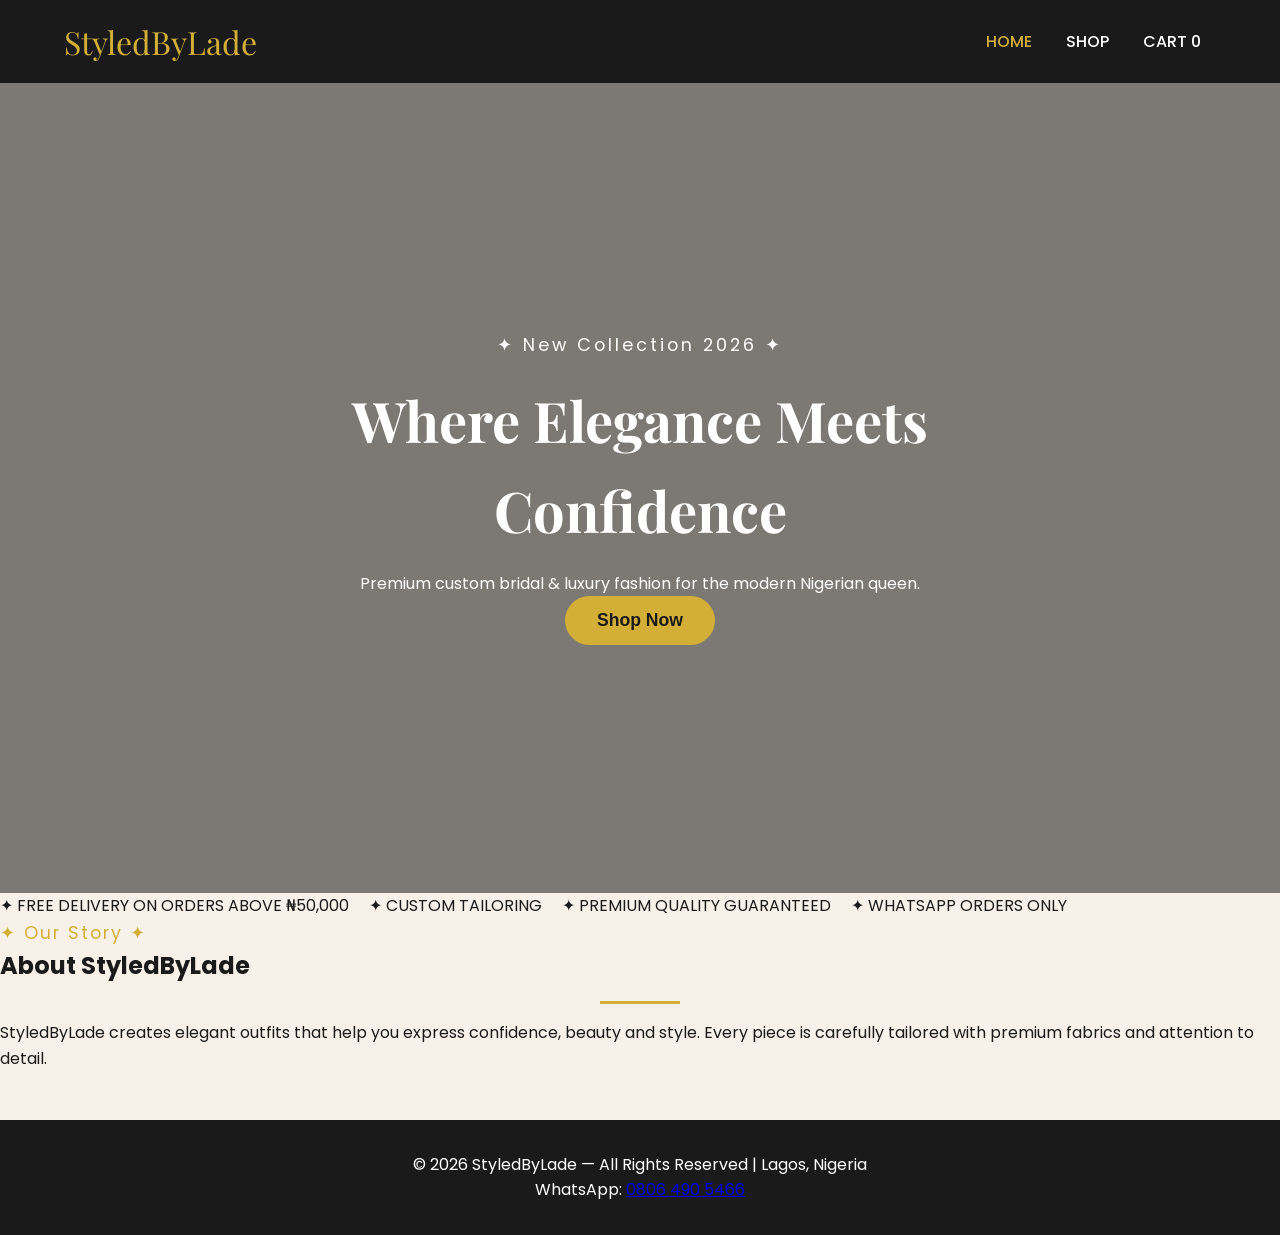
==== commit 7b8b3a84: "Update index.html" ====
--- a/index.html
+++ b/index.html
@@ -44,8 +44,8 @@
     </section>
 
     <footer>
-        © 2026 StyledByLade — All Rights Reserved | Ibadan, Nigeria<br>
-        WhatsApp: <a href="https://wa.me/2349117506616">09117506616</a> | <a href="https://wa.me/2349063588066">09063588066</a>
+        © 2026 StyledByLade — All Rights Reserved | Lagos, Nigeria<br>
+        WhatsApp: <a href="https://wa.me/2348064905466">0806 490 5466</a>
     </footer>
 
     <script src="cart-script.js"></script>
--- a/style.css
+++ b/style.css
@@ -1,323 +1,207 @@
-* { margin:0; padding:0; box-sizing:border-box; }
-
-:root {
-  --gold: #c9a84c;
-  --gold-light: #f0d080;
-  --black: #0a0a0a;
-  --dark: #111;
-  --grey: #1e1e1e;
-  --light: #f8f5f0;
-  --text: #333;
-}
-
-body { background: var(--light); color: var(--text); font-family: 'Poppins', sans-serif; }
+* {
+    margin: 0;
+    padding: 0;
+    box-sizing: border-box;
+}
+
+body {
+    font-family: 'Poppins', sans-serif;
+    background: #f8f1e9;
+    color: #1a1a1a;
+    line-height: 1.6;
+}
 
 header {
-  background: var(--black);
-  padding: 18px 30px;
-  display: flex;
-  justify-content: space-between;
-  align-items: center;
-  position: sticky;
-  top: 0;
-  z-index: 100;
-  border-bottom: 1px solid #c9a84c33;
-  flex-wrap: wrap;
-  gap: 15px;
-}
+    background: #1a1a1a;
+    color: white;
+    padding: 1rem 5%;
+    display: flex;
+    justify-content: space-between;
+    align-items: center;
+    position: sticky;
+    top: 0;
+    z-index: 100;
+}
+
 .logo {
-  font-family: 'Playfair Display', serif;
-  font-size: 24px;
-  color: var(--gold);
-  letter-spacing: 2px;
-}
-nav {
-  display: flex;
-  align-items: center;
-  gap: 5px;
-  flex-wrap: wrap;
-}
+    font-family: 'Playfair Display', serif;
+    font-size: 2rem;
+    color: #d4af37;
+}
+
 nav a {
-  color: #ccc;
-  text-decoration: none;
-  font-size: 13px;
-  padding: 6px 10px;
-  letter-spacing: 1px;
-  text-transform: uppercase;
-  transition: color 0.2s;
-  border-radius: 3px;
-}
-nav a:hover, nav a.active { color: var(--gold); background: rgba(201,168,76,0.08); }
-.cart-count {
-  background: var(--gold);
-  color: var(--black);
-  border-radius: 50%;
-  padding: 1px 6px;
-  font-size: 11px;
-  font-weight: bold;
-  margin-left: 3px;
+    color: white;
+    margin: 0 15px;
+    text-decoration: none;
+    font-weight: 500;
+}
+
+nav a.active, nav a:hover {
+    color: #d4af37;
 }
 
 .hero {
-  background: linear-gradient(135deg, rgba(0,0,0,0.75), rgba(0,0,0,0.4)),
-              url("https://images.unsplash.com/photo-1496747611176-843222e1e57c") center/cover;
-  height: 88vh;
-  display: flex;
-  align-items: center;
-  justify-content: center;
-  text-align: center;
-  color: white;
-  padding: 20px;
-}
-.hero-inner { max-width: 700px; }
+    height: 90vh;
+    background: linear-gradient(rgba(0,0,0,0.5), rgba(0,0,0,0.5)), url('https://picsum.photos/id/1015/1920/1080') center/cover;
+    display: flex;
+    align-items: center;
+    justify-content: center;
+    text-align: center;
+    color: white;
+}
+
+.hero-inner {
+    max-width: 800px;
+    padding: 2rem;
+}
+
 .hero-tag {
-  font-size: 12px;
-  letter-spacing: 4px;
-  text-transform: uppercase;
-  color: var(--gold);
-  margin-bottom: 20px;
-}
+    font-size: 1.1rem;
+    letter-spacing: 3px;
+    margin-bottom: 1rem;
+}
+
 .hero h1 {
-  font-family: 'Playfair Display', serif;
-  font-size: 52px;
-  line-height: 1.15;
-  margin-bottom: 20px;
-}
-.hero p { font-size: 16px; color: #ddd; margin-bottom: 35px; font-weight: 300; }
+    font-family: 'Playfair Display', serif;
+    font-size: 3.5rem;
+    margin-bottom: 1rem;
+}
+
 .btn-gold {
-  background: var(--gold);
-  color: var(--black);
-  border: none;
-  padding: 14px 35px;
-  font-family: 'Poppins', sans-serif;
-  font-weight: 600;
-  font-size: 14px;
-  letter-spacing: 2px;
-  text-transform: uppercase;
-  border-radius: 2px;
-  cursor: pointer;
-  transition: background 0.2s, transform 0.1s;
-}
-.btn-gold:hover { background: var(--gold-light); transform: scale(1.03); }
-
-.marquee-strip {
-  background: var(--gold);
-  color: var(--black);
-  padding: 10px 0;
-  overflow: hidden;
-  white-space: nowrap;
-}
+    background: #d4af37;
+    color: #1a1a1a;
+    padding: 14px 32px;
+    border: none;
+    border-radius: 50px;
+    font-weight: 600;
+    cursor: pointer;
+    font-size: 1.1rem;
+    transition: 0.3s;
+}
+
+.btn-gold:hover {
+    transform: scale(1.05);
+    background: white;
+}
+
+.m marquee-strip {
+    background: #1a1a1a;
+    color: #d4af37;
+    padding: 12px 0;
+    overflow: hidden;
+    white-space: nowrap;
+}
+
 .marquee-inner {
-  display: inline-block;
-  animation: marquee 20s linear infinite;
-  font-size: 13px;
-  font-weight: 600;
-  letter-spacing: 3px;
-  text-transform: uppercase;
-}
+    display: inline-block;
+    animation: marquee 25s linear infinite;
+}
+
 @keyframes marquee {
-  from { transform: translateX(100vw); }
-  to   { transform: translateX(-100%); }
+    0% { transform: translateX(0); }
+    100% { transform: translateX(-50%); }
 }
 
 .section {
-  padding: 60px 20px;
-  text-align: center;
-}
+    padding: 5rem 5%;
+    text-align: center;
+}
+
 .section-tag {
-  font-size: 11px;
-  letter-spacing: 4px;
-  text-transform: uppercase;
-  color: var(--gold);
-  margin-bottom: 10px;
-}
-.section h2 {
-  font-family: 'Playfair Display', serif;
-  font-size: 36px;
-  margin-bottom: 40px;
-  color: var(--black);
+    color: #d4af37;
+    font-size: 1.1rem;
+    letter-spacing: 2px;
+}
+
+.gold-line {
+    width: 80px;
+    height: 3px;
+    background: #d4af37;
+    margin: 1rem auto;
 }
 
 .products {
-  display: grid;
-  grid-template-columns: 1fr;
-  gap: 25px;
-  max-width: 1100px;
-  margin: 0 auto;
-}
-@media(min-width:700px) {
-  .products { grid-template-columns: repeat(3, 1fr); }
+    display: grid;
+    grid-template-columns: repeat(auto-fit, minmax(280px, 1fr));
+    gap: 2rem;
+    max-width: 1200px;
+    margin: 3rem auto;
 }
 
 .product {
-  background: white;
-  border-radius: 4px;
-  overflow: hidden;
-  box-shadow: 0 4px 20px rgba(0,0,0,0.08);
-  transition: transform 0.2s, box-shadow 0.2s;
-  position: relative;
-}
-.product:hover { transform: translateY(-5px); box-shadow: 0 10px 30px rgba(0,0,0,0.15); }
+    background: white;
+    border-radius: 12px;
+    overflow: hidden;
+    box-shadow: 0 5px 15px rgba(0,0,0,0.1);
+    position: relative;
+}
 
 .product-badge {
-  position: absolute;
-  top: 15px;
-  left: 15px;
-  background: var(--gold);
-  color: var(--black);
-  font-size: 10px;
-  font-weight: 700;
-  letter-spacing: 2px;
-  text-transform: uppercase;
-  padding: 4px 10px;
-  border-radius: 2px;
+    position: absolute;
+    top: 15px;
+    right: 15px;
+    background: #d4af37;
+    color: #1a1a1a;
+    padding: 5px 12px;
+    border-radius: 20px;
+    font-size: 0.9rem;
+    font-weight: bold;
 }
 
 .product img {
-  width: 100%;
-  height: 280px;
-  object-fit: cover;
-  display: block;
-}
-.product-info { padding: 20px; text-align: left; }
+    width: 100%;
+    height: 380px;
+    object-fit: cover;
+}
+
+.product-info {
+    padding: 1.5rem;
+}
+
 .product-info h3 {
-  font-family: 'Playfair Display', serif;
-  font-size: 18px;
-  margin-bottom: 8px;
-  color: var(--black);
-}
+    margin-bottom: 0.5rem;
+    font-size: 1.3rem;
+}
+
 .product-price {
-  font-size: 16px;
-  font-weight: 600;
-  color: var(--gold);
-  margin-bottom: 15px;
-}
+    color: #d4af37;
+    font-weight: bold;
+    margin: 0.5rem 0;
+}
+
 .btn-cart {
-  width: 100%;
-  background: var(--black);
-  color: white;
-  border: none;
-  padding: 12px;
-  font-family: 'Poppins', sans-serif;
-  font-size: 12px;
-  font-weight: 600;
-  letter-spacing: 2px;
-  text-transform: uppercase;
-  border-radius: 2px;
-  cursor: pointer;
-  transition: background 0.2s;
-}
-.btn-cart:hover { background: var(--gold); color: var(--black); }
-
-.cart-section {
-  background: var(--black);
-  color: white;
-  padding: 60px 20px;
-  min-height: 70vh;
-}
-.cart-section h2 {
-  font-family: 'Playfair Display', serif;
-  font-size: 36px;
-  color: var(--gold);
-  margin-bottom: 30px;
-  text-align: center;
-}
-.cart-box {
-  max-width: 600px;
-  margin: 0 auto;
-  background: var(--grey);
-  border-radius: 4px;
-  padding: 25px;
-}
-#cartItems p {
-  border-bottom: 1px solid #333;
-  padding: 10px 0;
-  font-size: 14px;
-  display: flex;
-  justify-content: space-between;
-}
-#total {
-  font-family: 'Playfair Display', serif;
-  font-size: 22px;
-  color: var(--gold);
-  text-align: right;
-  margin: 20px 0;
-}
-.cart-empty {
-  color: #888;
-  text-align: center;
-  padding: 20px 0;
-  font-size: 14px;
-}
-
-input, textarea {
-  width: 100%;
-  padding: 12px 15px;
-  margin: 8px 0;
-  border: 1px solid #333;
-  background: #1a1a1a;
-  color: white;
-  font-family: 'Poppins', sans-serif;
-  font-size: 14px;
-  border-radius: 2px;
-  outline: none;
-}
-input:focus, textarea:focus { border-color: var(--gold); }
-input::placeholder, textarea::placeholder { color: #666; }
-textarea { height: 100px; resize: none; }
-
-.about-section {
-  background: white;
-  padding: 80px 20px;
-  text-align: center;
-}
-.about-section h2 {
-  font-family: 'Playfair Display', serif;
-  font-size: 36px;
-  margin-bottom: 20px;
-  color: var(--black);
-}
-.about-section p {
-  max-width: 550px;
-  margin: 0 auto;
-  color: #666;
-  line-height: 1.8;
-  font-size: 15px;
-}
-.gold-line {
-  width: 50px;
-  height: 2px;
-  background: var(--gold);
-  margin: 20px auto;
+    width: 100%;
+    background: #1a1a1a;
+    color: white;
+    border: none;
+    padding: 12px;
+    border-radius: 8px;
+    cursor: pointer;
+}
+
+.cart-items {
+    max-width: 800px;
+    margin: 2rem auto;
+    background: white;
+    padding: 2rem;
+    border-radius: 12px;
+}
+
+.cart-total {
+    font-size: 1.5rem;
+    text-align: center;
+    margin: 2rem 0;
 }
 
 footer {
-  background: var(--black);
-  color: #666;
-  text-align: center;
-  padding: 30px 20px;
-  font-size: 12px;
-  letter-spacing: 1px;
-}
-footer span { color: var(--gold); }
-
-#toast {
-  display: none;
-  position: fixed;
-  bottom: 30px;
-  left: 50%;
-  transform: translateX(-50%);
-  background: var(--gold);
-  color: var(--black);
-  padding: 12px 25px;
-  border-radius: 2px;
-  font-weight: 600;
-  font-size: 13px;
-  z-index: 9999;
-}
-
-@media (max-width: 650px) {
-  header { flex-direction: column; text-align: center; }
-  nav { justify-content: center; }
-  .hero h1 { font-size: 36px; }
-}
+    background: #1a1a1a;
+    color: white;
+    text-align: center;
+    padding: 2rem;
+    margin-top: 3rem;
+}
+
+@media (max-width: 768px) {
+    .hero h1 { font-size: 2.5rem; }
+    nav { flex-direction: column; gap: 10px; }
+}
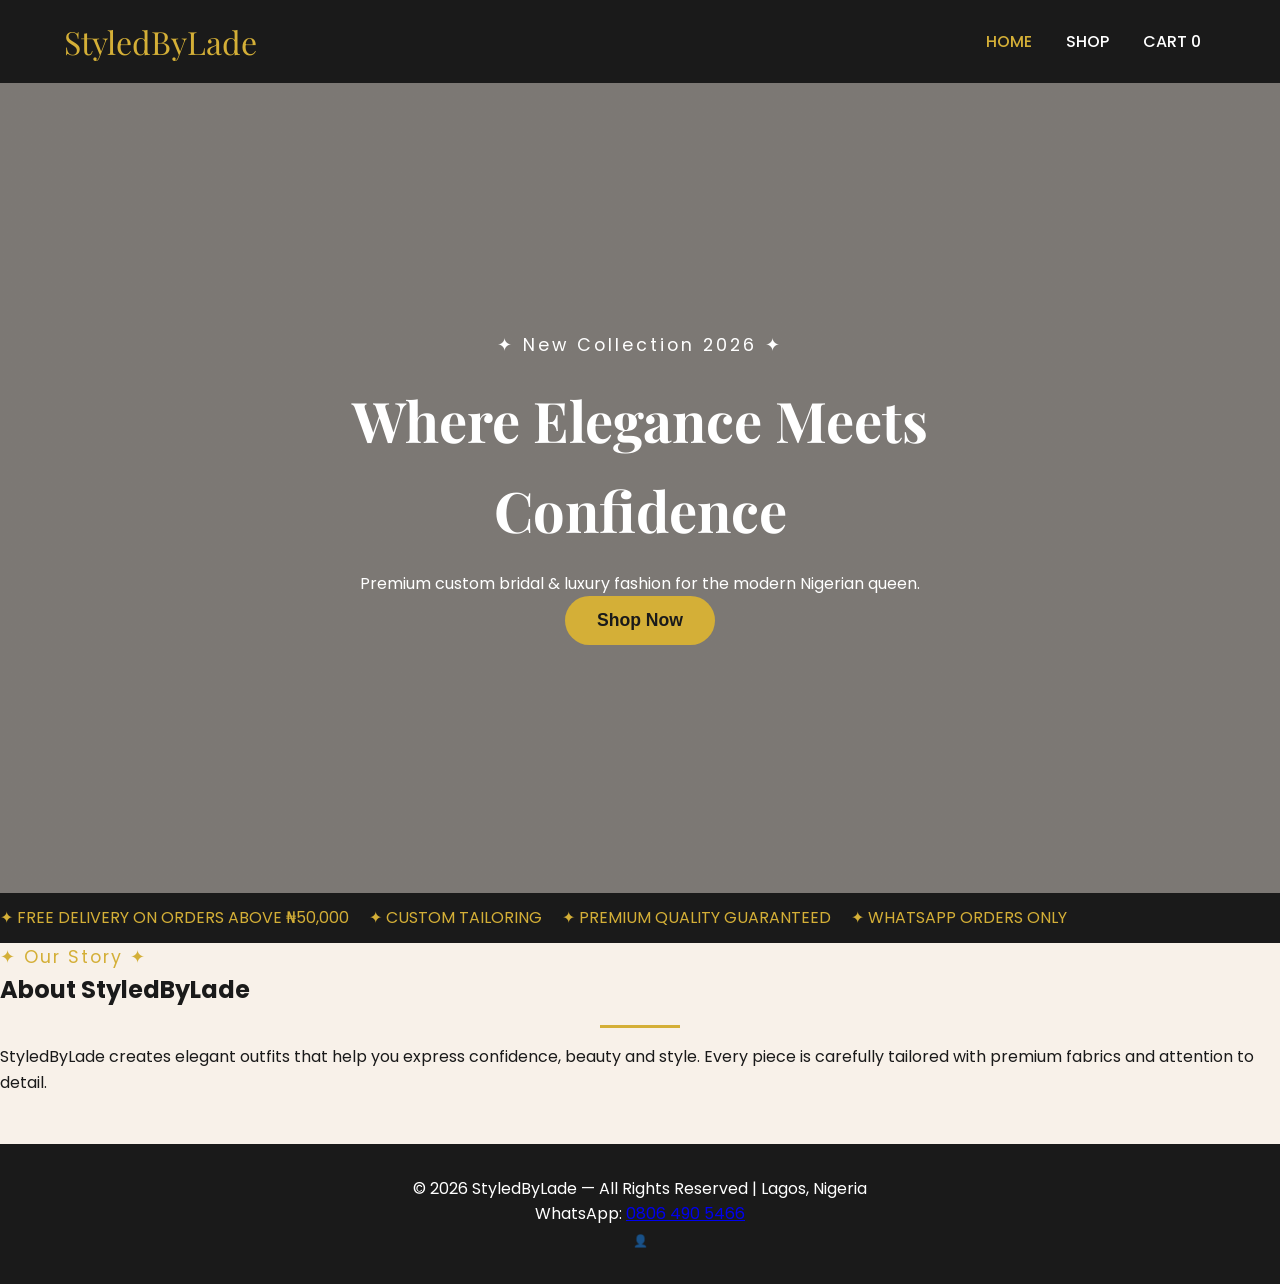
==== commit 9940fd60: "Update index.html" ====
--- a/index.html
+++ b/index.html
@@ -46,6 +46,7 @@
     <footer>
         © 2026 StyledByLade — All Rights Reserved | Lagos, Nigeria<br>
         WhatsApp: <a href="https://wa.me/2348064905466">0806 490 5466</a>
+        <br><small><a href="admin.html" style="color:#aaa; font-size:0.75rem; text-decoration:none; opacity:0.6;">👤</a></small>
     </footer>
 
     <script src="cart-script.js"></script>
--- a/style.css
+++ b/style.css
@@ -84,7 +84,7 @@
     background: white;
 }
 
-.m marquee-strip {
+.marquee-strip {
     background: #1a1a1a;
     color: #d4af37;
     padding: 12px 0;
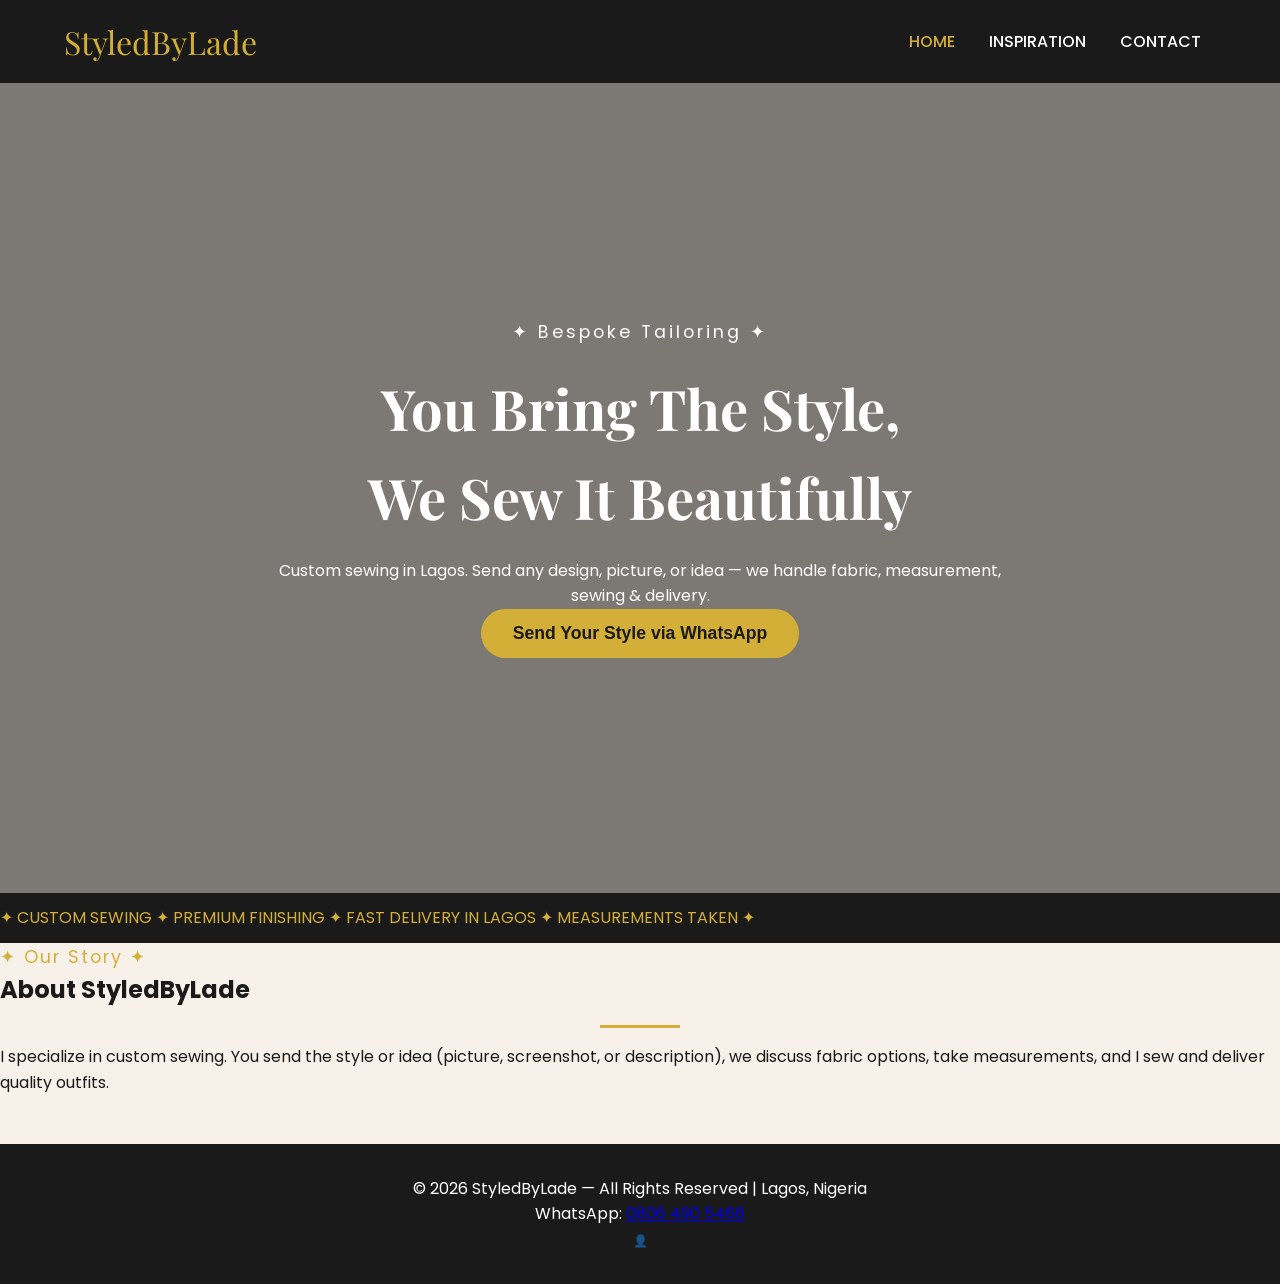
==== commit 8bc6128d: "Update index.html" ====
--- a/index.html
+++ b/index.html
@@ -3,8 +3,8 @@
 <head>
     <meta charset="UTF-8">
     <meta name="viewport" content="width=device-width, initial-scale=1.0">
-    <meta name="description" content="StyledByLade - Premium elegant custom fashion & bridal wear in Nigeria.">
-    <title>StyledByLade | Home</title>
+    <meta name="description" content="StyledByLade - Custom sewing & bespoke fashion in Lagos. You bring the style, we sew and deliver.">
+    <title>StyledByLade | Custom Sewing Lagos</title>
     <link href="https://fonts.googleapis.com/css2?family=Playfair+Display:wght@400;700&family=Poppins:wght@300;400;600&display=swap" rel="stylesheet">
     <link rel="stylesheet" href="style.css">
 </head>
@@ -13,26 +13,23 @@
         <div class="logo">StyledByLade</div>
         <nav>
             <a href="index.html" class="active">HOME</a>
-            <a href="shop.html">SHOP</a>
-            <a href="cart.html">CART <span class="cart-count" id="cartCount">0</span></a>
+            <a href="shop.html">INSPIRATION</a>
+            <a href="#contact">CONTACT</a>
         </nav>
     </header>
 
     <section class="hero">
         <div class="hero-inner">
-            <p class="hero-tag">✦ New Collection 2026 ✦</p>
-            <h1>Where Elegance Meets Confidence</h1>
-            <p>Premium custom bridal & luxury fashion for the modern Nigerian queen.</p>
-            <button class="btn-gold" onclick="location.href='shop.html'">Shop Now</button>
+            <p class="hero-tag">✦ Bespoke Tailoring ✦</p>
+            <h1>You Bring The Style,<br>We Sew It Beautifully</h1>
+            <p>Custom sewing in Lagos. Send any design, picture, or idea — we handle fabric, measurement, sewing & delivery.</p>
+            <button class="btn-gold" onclick="window.open('https://wa.me/2348064905466?text=Hi%20StyledByLade%2C%20I%20have%20a%20style%20I%20want%20you%20to%20sew%20for%20me', '_blank')">Send Your Style via WhatsApp</button>
         </div>
     </section>
 
     <div class="marquee-strip">
         <span class="marquee-inner">
-            ✦ FREE DELIVERY ON ORDERS ABOVE ₦50,000 &nbsp;&nbsp;&nbsp;
-            ✦ CUSTOM TAILORING &nbsp;&nbsp;&nbsp;
-            ✦ PREMIUM QUALITY GUARANTEED &nbsp;&nbsp;&nbsp;
-            ✦ WHATSAPP ORDERS ONLY &nbsp;&nbsp;&nbsp;
+            ✦ CUSTOM SEWING ✦ PREMIUM FINISHING ✦ FAST DELIVERY IN LAGOS ✦ MEASUREMENTS TAKEN ✦ 
         </span>
     </div>
 
@@ -40,15 +37,13 @@
         <p class="section-tag">✦ Our Story ✦</p>
         <h2>About StyledByLade</h2>
         <div class="gold-line"></div>
-        <p>StyledByLade creates elegant outfits that help you express confidence, beauty and style. Every piece is carefully tailored with premium fabrics and attention to detail.</p>
+        <p>I specialize in custom sewing. You send the style or idea (picture, screenshot, or description), we discuss fabric options, take measurements, and I sew and deliver quality outfits.</p>
     </section>
 
-    <footer>
+    <footer id="contact">
         © 2026 StyledByLade — All Rights Reserved | Lagos, Nigeria<br>
         WhatsApp: <a href="https://wa.me/2348064905466">0806 490 5466</a>
         <br><small><a href="admin.html" style="color:#aaa; font-size:0.75rem; text-decoration:none; opacity:0.6;">👤</a></small>
     </footer>
-
-    <script src="cart-script.js"></script>
 </body>
 </html>
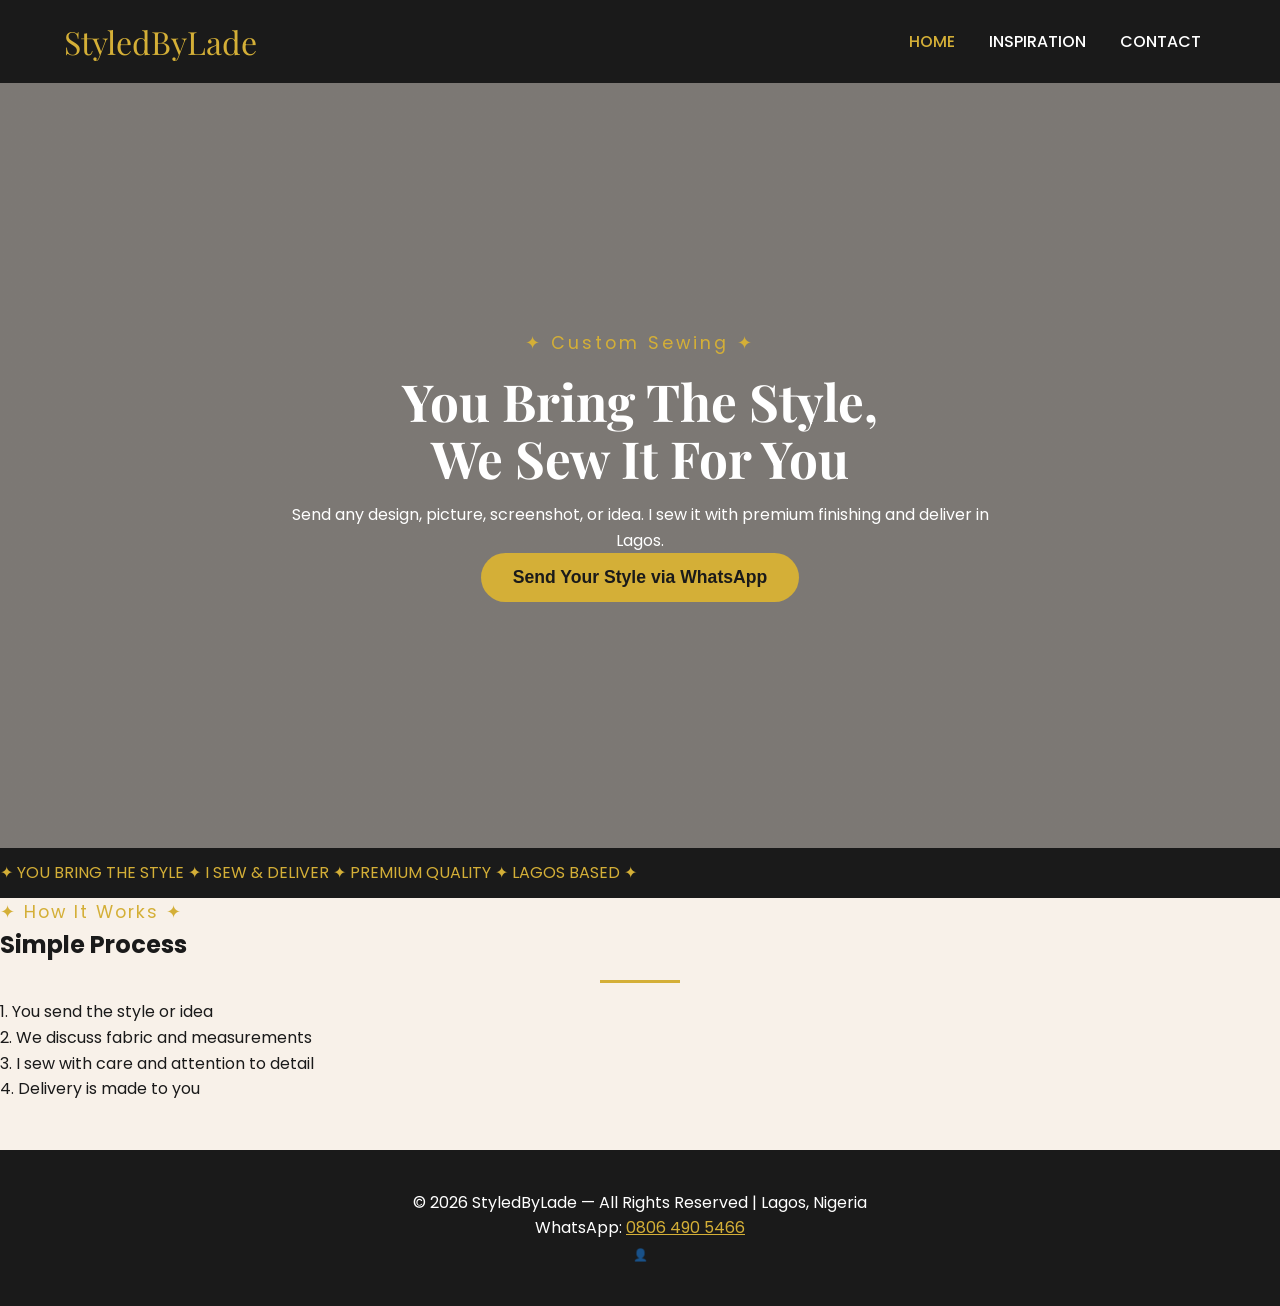
==== commit 1464b01a: "Update index.html" ====
--- a/index.html
+++ b/index.html
@@ -3,7 +3,7 @@
 <head>
     <meta charset="UTF-8">
     <meta name="viewport" content="width=device-width, initial-scale=1.0">
-    <meta name="description" content="StyledByLade - Custom sewing & bespoke fashion in Lagos. You bring the style, we sew and deliver.">
+    <meta name="description" content="StyledByLade - Custom sewing in Lagos. You bring the style or design, we sew and deliver beautifully.">
     <title>StyledByLade | Custom Sewing Lagos</title>
     <link href="https://fonts.googleapis.com/css2?family=Playfair+Display:wght@400;700&family=Poppins:wght@300;400;600&display=swap" rel="stylesheet">
     <link rel="stylesheet" href="style.css">
@@ -20,24 +20,27 @@
 
     <section class="hero">
         <div class="hero-inner">
-            <p class="hero-tag">✦ Bespoke Tailoring ✦</p>
-            <h1>You Bring The Style,<br>We Sew It Beautifully</h1>
-            <p>Custom sewing in Lagos. Send any design, picture, or idea — we handle fabric, measurement, sewing & delivery.</p>
+            <p class="hero-tag">✦ Custom Sewing ✦</p>
+            <h1>You Bring The Style,<br>We Sew It For You</h1>
+            <p>Send any design, picture, screenshot, or idea. I sew it with premium finishing and deliver in Lagos.</p>
             <button class="btn-gold" onclick="window.open('https://wa.me/2348064905466?text=Hi%20StyledByLade%2C%20I%20have%20a%20style%20I%20want%20you%20to%20sew%20for%20me', '_blank')">Send Your Style via WhatsApp</button>
         </div>
     </section>
 
     <div class="marquee-strip">
         <span class="marquee-inner">
-            ✦ CUSTOM SEWING ✦ PREMIUM FINISHING ✦ FAST DELIVERY IN LAGOS ✦ MEASUREMENTS TAKEN ✦ 
+            ✦ YOU BRING THE STYLE ✦ I SEW & DELIVER ✦ PREMIUM QUALITY ✦ LAGOS BASED ✦ 
         </span>
     </div>
 
     <section class="about-section">
-        <p class="section-tag">✦ Our Story ✦</p>
-        <h2>About StyledByLade</h2>
+        <p class="section-tag">✦ How It Works ✦</p>
+        <h2>Simple Process</h2>
         <div class="gold-line"></div>
-        <p>I specialize in custom sewing. You send the style or idea (picture, screenshot, or description), we discuss fabric options, take measurements, and I sew and deliver quality outfits.</p>
+        <p>1. You send the style or idea<br>
+           2. We discuss fabric and measurements<br>
+           3. I sew with care and attention to detail<br>
+           4. Delivery is made to you</p>
     </section>
 
     <footer id="contact">
--- a/style.css
+++ b/style.css
@@ -41,7 +41,7 @@
 }
 
 .hero {
-    height: 90vh;
+    height: 85vh;
     background: linear-gradient(rgba(0,0,0,0.5), rgba(0,0,0,0.5)), url('https://picsum.photos/id/1015/1920/1080') center/cover;
     display: flex;
     align-items: center;
@@ -59,12 +59,14 @@
     font-size: 1.1rem;
     letter-spacing: 3px;
     margin-bottom: 1rem;
+    color: #d4af37;
 }
 
 .hero h1 {
     font-family: 'Playfair Display', serif;
-    font-size: 3.5rem;
+    font-size: 3.2rem;
     margin-bottom: 1rem;
+    line-height: 1.1;
 }
 
 .btn-gold {
@@ -94,7 +96,7 @@
 
 .marquee-inner {
     display: inline-block;
-    animation: marquee 25s linear infinite;
+    animation: marquee 30s linear infinite;
 }
 
 @keyframes marquee {
@@ -133,19 +135,11 @@
     border-radius: 12px;
     overflow: hidden;
     box-shadow: 0 5px 15px rgba(0,0,0,0.1);
-    position: relative;
+    transition: transform 0.3s;
 }
 
-.product-badge {
-    position: absolute;
-    top: 15px;
-    right: 15px;
-    background: #d4af37;
-    color: #1a1a1a;
-    padding: 5px 12px;
-    border-radius: 20px;
-    font-size: 0.9rem;
-    font-weight: bold;
+.product:hover {
+    transform: translateY(-10px);
 }
 
 .product img {
@@ -156,17 +150,12 @@
 
 .product-info {
     padding: 1.5rem;
+    text-align: center;
 }
 
 .product-info h3 {
-    margin-bottom: 0.5rem;
+    margin-bottom: 1rem;
     font-size: 1.3rem;
-}
-
-.product-price {
-    color: #d4af37;
-    font-weight: bold;
-    margin: 0.5rem 0;
 }
 
 .btn-cart {
@@ -177,31 +166,30 @@
     padding: 12px;
     border-radius: 8px;
     cursor: pointer;
-}
-
-.cart-items {
-    max-width: 800px;
-    margin: 2rem auto;
-    background: white;
-    padding: 2rem;
-    border-radius: 12px;
-}
-
-.cart-total {
-    font-size: 1.5rem;
-    text-align: center;
-    margin: 2rem 0;
+    font-weight: 500;
 }
 
 footer {
     background: #1a1a1a;
     color: white;
     text-align: center;
-    padding: 2rem;
+    padding: 2.5rem 5%;
     margin-top: 3rem;
 }
 
+footer a {
+    color: #d4af37;
+}
+
 @media (max-width: 768px) {
-    .hero h1 { font-size: 2.5rem; }
-    nav { flex-direction: column; gap: 10px; }
+    .hero h1 { 
+        font-size: 2.4rem; 
+    }
+    nav {
+        flex-direction: column;
+        gap: 10px;
+    }
+    .hero {
+        height: 70vh;
+    }
 }
